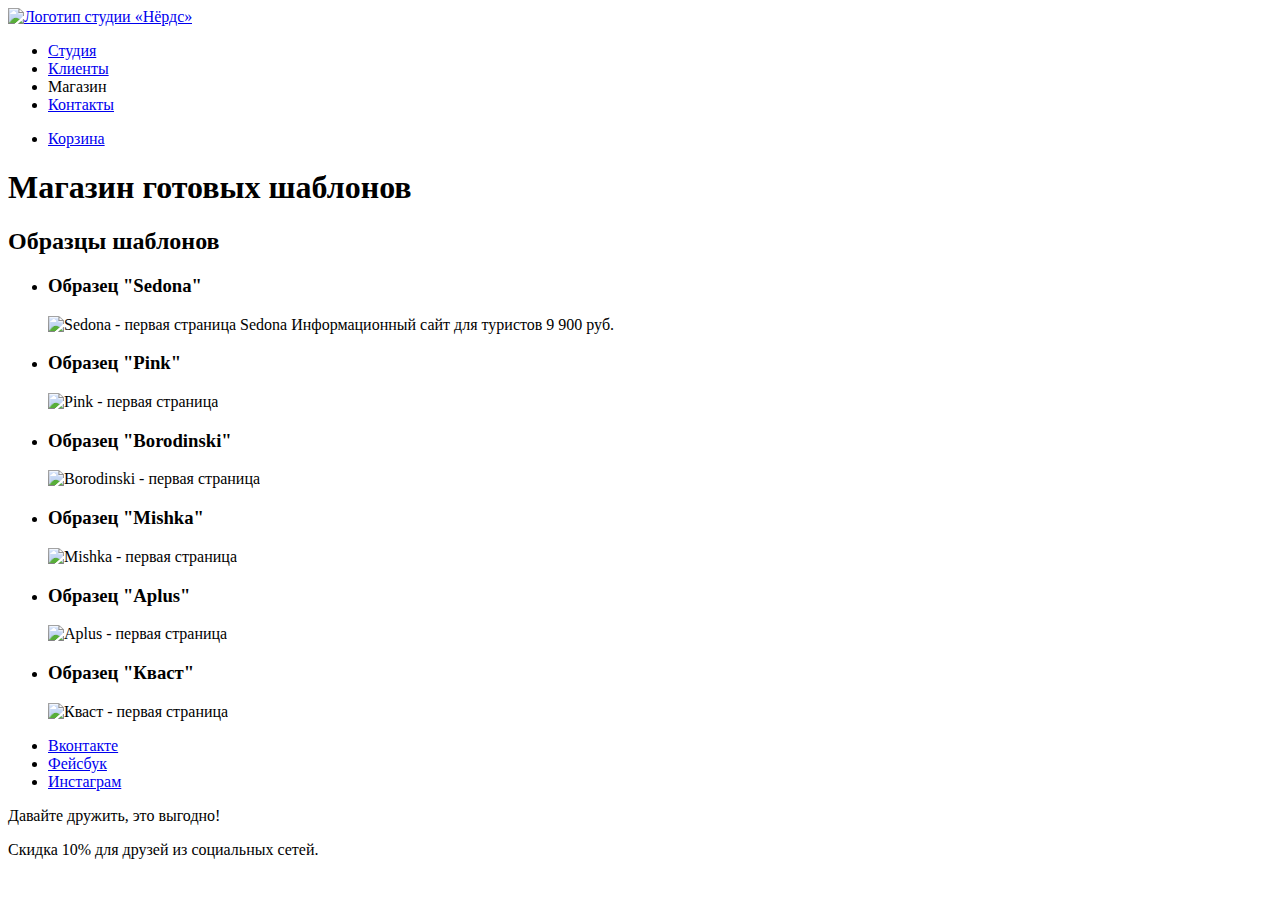
==== catalog.html @ af118b9c "Create catalog.html" ====
<!DOCTYPE html>
<html lang="ru">
  <head>
    <meta charset="utf-8">
    <title>HTML Academy: Нёрдс: Магазин</title>
  </head>
  <body>
    <header>
      <nav>
        <a href="index.html">
          <img src="https://via.placeholder.com/160x65" width="160" height="65" alt="Логотип студии «Нёрдс»">
        </a>
        <ul>
          <li><a href="#">Студия</a></li>
          <li><a href="#">Клиенты</a></li>
          <li><a>Магазин</a></li>
          <li><a href="#">Контакты</a></li>
        </ul>
        <ul>
          <li>
            <a href="#">Корзина</a>
          </li>
        </ul>
      </nav>
    </header>
    <main>
      <h1>Магазин готовых шаблонов</h1>
      <section>
        <h2>Образцы шаблонов</h2>
        <ul>
          <li>
            <h3>Образец "Sedona"</h3>
            <img src="https://via.placeholder.com/360x576" alt="Sedona - первая страница">
            <span>Sedona</span>
            <span>Информационный сайт для туристов</span>
            <span>9 900 руб.</span>
          </li>
          <li>
            <h3>Образец "Pink"</h3>
            <img src="https://via.placeholder.com/360x576" alt="Pink - первая страница">
          </li>
          <li>
            <h3>Образец "Borodinski"</h3>
            <img src="https://via.placeholder.com/360x576" alt="Borodinski - первая страница">
          </li>
          <li>
            <h3>Образец "Mishka"</h3>
            <img src="https://via.placeholder.com/360x576" alt="Mishka - первая страница">
          </li>
          <li>
            <h3>Образец "Aplus"</h3>
            <img src="https://via.placeholder.com/360x576" alt="Aplus - первая страница">
          </li>
          <li>
            <h3>Образец "Кваст"</h3>
            <img src="https://via.placeholder.com/360x576" alt="Кваст - первая страница">
          </li>
        </ul>
      </section>
    </main>
    <footer>
      <div>
        <ul>
          <li><a href="#">Вконтакте</a></li>
          <li><a href="#">Фейсбук</a></li>
          <li><a href="#">Инстаграм</a></li>
        </ul>
      </div>
      <p>Давайте дружить, это выгодно!</p>
      <p>Скидка 10% для друзей из социальных сетей.</p>
    </footer>
  </body>
</html>
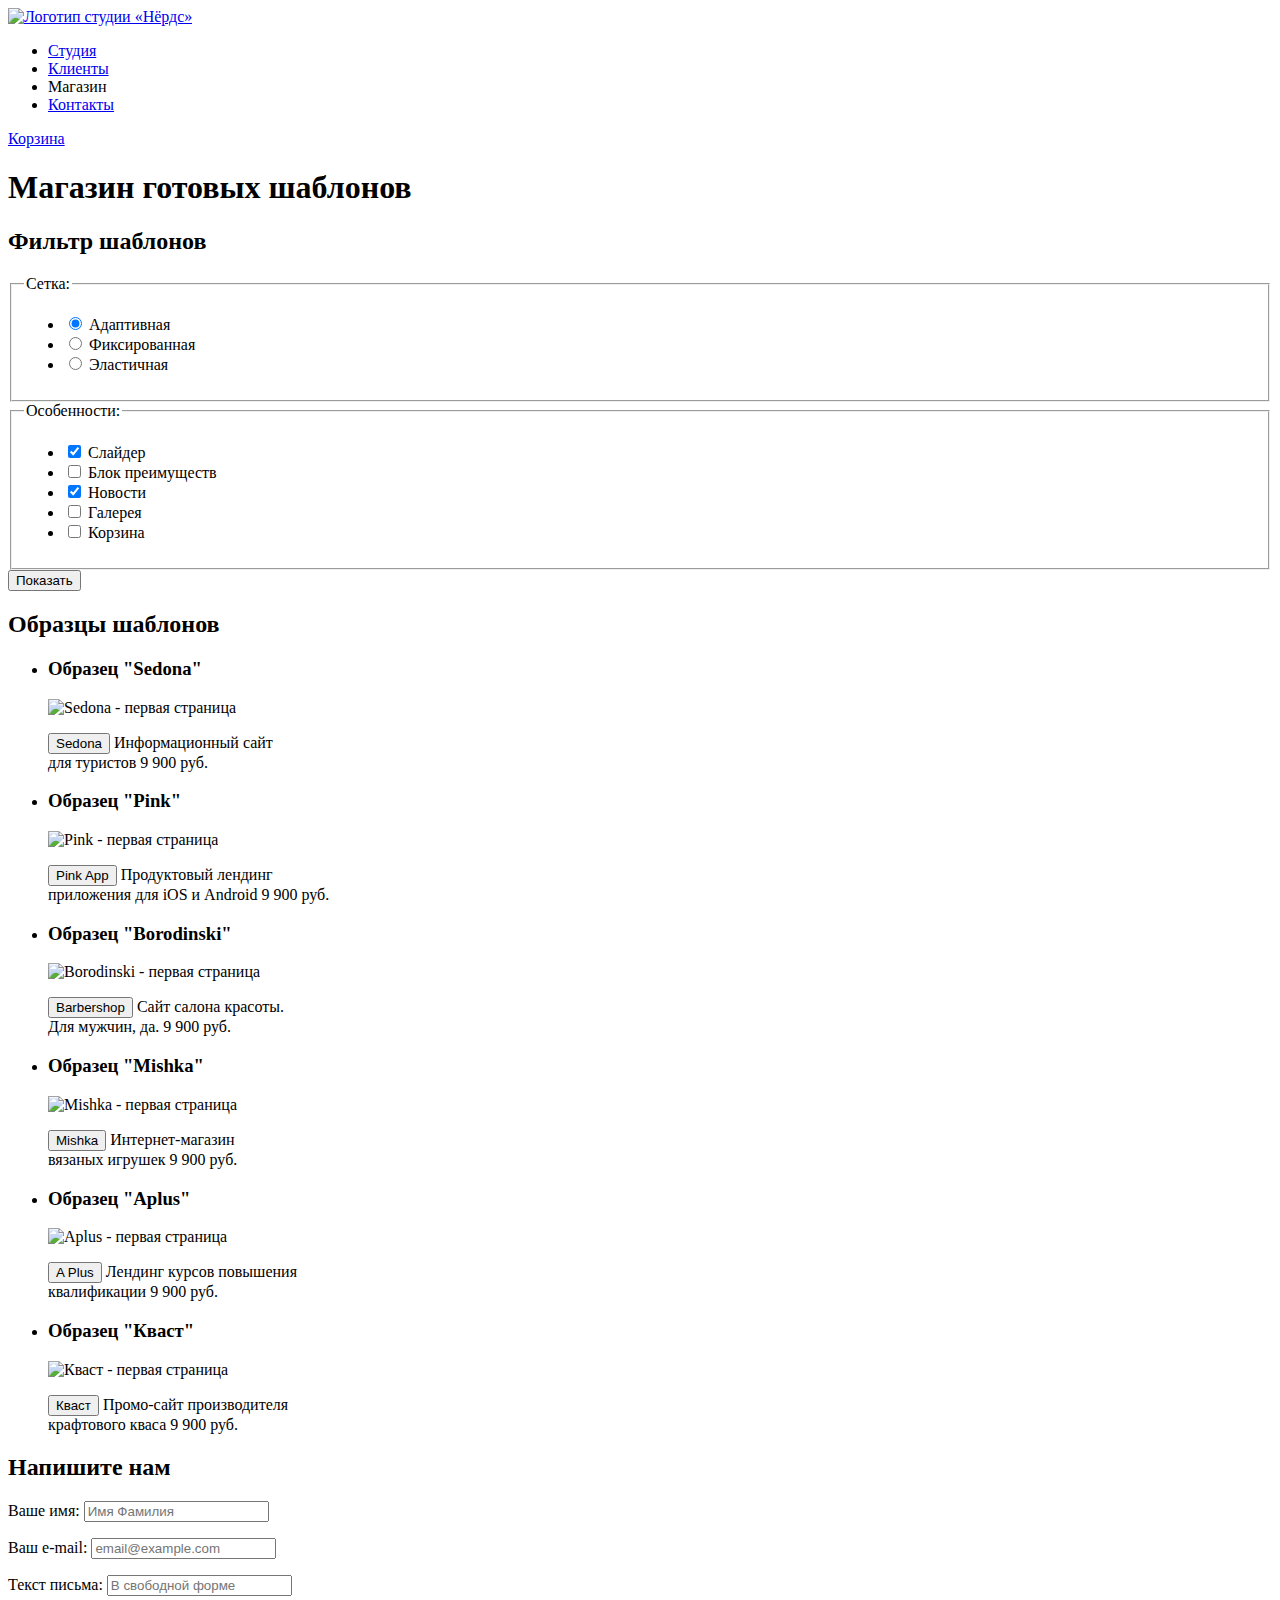
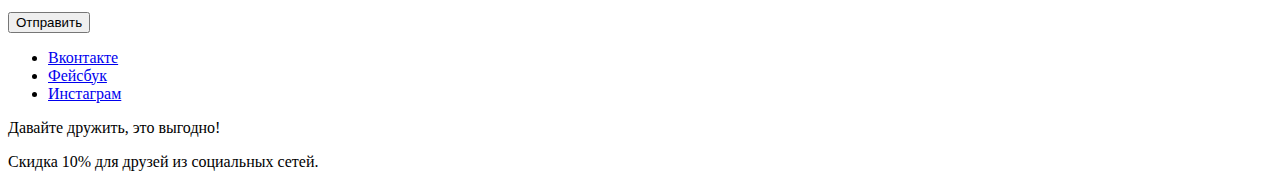
==== commit 355cc57c: "4. Формы + jpg2png" ====
--- a/catalog.html
+++ b/catalog.html
@@ -8,7 +8,7 @@
     <header>
       <nav>
         <a href="index.html">
-          <img src="https://via.placeholder.com/160x65" width="160" height="65" alt="Логотип студии «Нёрдс»">
+          <img src="img/nerds-logo.svg" width="160" height="65" alt="Логотип студии «Нёрдс»">
         </a>
         <ul>
           <li><a href="#">Студия</a></li>
@@ -16,56 +16,150 @@
           <li><a>Магазин</a></li>
           <li><a href="#">Контакты</a></li>
         </ul>
-        <ul>
-          <li>
-            <a href="#">Корзина</a>
-          </li>
-        </ul>
+        <a href="#">Корзина</a>
+
       </nav>
     </header>
     <main>
       <h1>Магазин готовых шаблонов</h1>
       <section>
+        <h2>Фильтр шаблонов</h2>
+        <form class="" action="https://echo.htmlacademy.ru" method="get">
+          <fieldset>
+            <legend>Сетка:</legend>
+            <ul>
+              <li>
+                <input id="adaptive-form" type="radio" name="greed" value="adaptive" checked>
+                <label for="adaptive-form">Адаптивная</label>
+              </li>
+              <li>
+                <input id="fixed-form" type="radio" name="greed" value="fixed">
+                <label for="fixed-form">Фиксированная</label>
+              </li>
+              <li>
+                <input id="elastic-form" type="radio" name="greed" value="elastic">
+                <label for="elastic-form">Эластичная</label>
+              </li>
+            </ul>
+          </fieldset>
+          <fieldset>
+            <legend>Особенности:</legend>
+            <ul>
+              <li>
+                <input id="slider-form" type="checkbox" name="slider" checked>
+                <label for="slider-form">Слайдер</label>
+              </li>
+              <li>
+                <input id="advantages-form" type="checkbox" name="advantages">
+                <label for="advantages-form">Блок преимуществ</label>
+              </li>
+              <li>
+                <input id="news-form" type="checkbox" name="news" checked>
+                <label for="news-form">Новости</label>
+              </li>
+              <li>
+                <input id="gallery-form" type="checkbox" name="gallery">
+                <label for="gallery-form">Галерея</label>
+              </li>
+              <li>
+                <input id="cart-form" type="checkbox" name="cart">
+                <label for="cart-form">Корзина</label>
+              </li>
+            </ul>
+          </fieldset>
+          <button type="submit" name="button">Показать</button>
+        </form>
+      </section>
+      <section>
         <h2>Образцы шаблонов</h2>
         <ul>
           <li>
             <h3>Образец "Sedona"</h3>
-            <img src="https://via.placeholder.com/360x576" alt="Sedona - первая страница">
-            <span>Sedona</span>
-            <span>Информационный сайт для туристов</span>
-            <span>9 900 руб.</span>
+            <img src="img/img-sedona.jpg" width="360" height="576" alt="Sedona - первая страница">
+            <p>
+              <button type="button" name="button">Sedona</button>
+              Информационный сайт<br>
+              для туристов
+              <span>9 900 руб.</span>
+            </p>
           </li>
           <li>
             <h3>Образец "Pink"</h3>
-            <img src="https://via.placeholder.com/360x576" alt="Pink - первая страница">
+            <img src="img/img-pink.jpg" width="360" height="576" alt="Pink - первая страница">
+            <p>
+              <button type="button" name="button">Pink App</button>
+              Продуктовый лендинг<br>
+              приложения для iOS и Android
+              <span>9 900 руб.</span>
+            </p>
           </li>
           <li>
             <h3>Образец "Borodinski"</h3>
-            <img src="https://via.placeholder.com/360x576" alt="Borodinski - первая страница">
+            <img src="img/img-barbershop.jpg" width="360" height="576" alt="Borodinski - первая страница">
+            <p>
+              <button type="button" name="button">Barbershop</button>
+              Сайт салона красоты.<br>
+              Для мужчин, да.
+              <span>9 900 руб.</span>
+            </p>
           </li>
           <li>
             <h3>Образец "Mishka"</h3>
-            <img src="https://via.placeholder.com/360x576" alt="Mishka - первая страница">
+            <img src="img/img-mishka.jpg" width="360" height="576" alt="Mishka - первая страница">
+            <p>
+              <button type="button" name="button">Mishka</button>
+              Интернет-магазин<br>
+              вязаных игрушек
+              <span>9 900 руб.</span>
+            </p>
           </li>
           <li>
             <h3>Образец "Aplus"</h3>
-            <img src="https://via.placeholder.com/360x576" alt="Aplus - первая страница">
+            <img src="img/img-aplus.jpg" width="360" height="576" alt="Aplus - первая страница">
+            <p>
+              <button type="button" name="button">A Plus</button>
+              Лендинг курсов повышения<br>
+              квалификации
+              <span>9 900 руб.</span>
+            </p>
           </li>
           <li>
             <h3>Образец "Кваст"</h3>
-            <img src="https://via.placeholder.com/360x576" alt="Кваст - первая страница">
+            <img src="img/img-kvast.jpg" width="360" height="576" alt="Кваст - первая страница">
+            <p>
+              <button type="button" name="button">Кваст</button>
+              Промо-сайт производителя<br>
+              крафтового кваса
+              <span>9 900 руб.</span>
+            </p>
           </li>
         </ul>
       </section>
     </main>
     <footer>
-      <div>
-        <ul>
-          <li><a href="#">Вконтакте</a></li>
-          <li><a href="#">Фейсбук</a></li>
-          <li><a href="#">Инстаграм</a></li>
-        </ul>
-      </div>
+      <section>
+        <h2>Напишите нам</h2>
+        <form class="" action="https://echo.htmlacademy.ru" method="post">
+          <p>
+            <label for="applicant-name">Ваше имя:</label>
+            <input id="applicant-name" type="text" name="name" value="" placeholder="Имя Фамилия">
+          </p>
+          <p>
+            <label for="applicant-email">Ваш e-mail:</label>
+            <input id="applicant-email" type="text" name="email" value="" placeholder="email@example.com">
+          </p>
+          <p>
+            <label for="applicant-text">Текст письма:</label>
+            <input id="applicant-text" type="text" name="" value="" placeholder="В свободной форме">
+          </p>
+          <button type="submit" name="button">Отправить</button>
+        </form>
+      </section>
+      <ul>
+        <li><a href="#">Вконтакте</a></li>
+        <li><a href="#">Фейсбук</a></li>
+        <li><a href="#">Инстаграм</a></li>
+      </ul>
       <p>Давайте дружить, это выгодно!</p>
       <p>Скидка 10% для друзей из социальных сетей.</p>
     </footer>
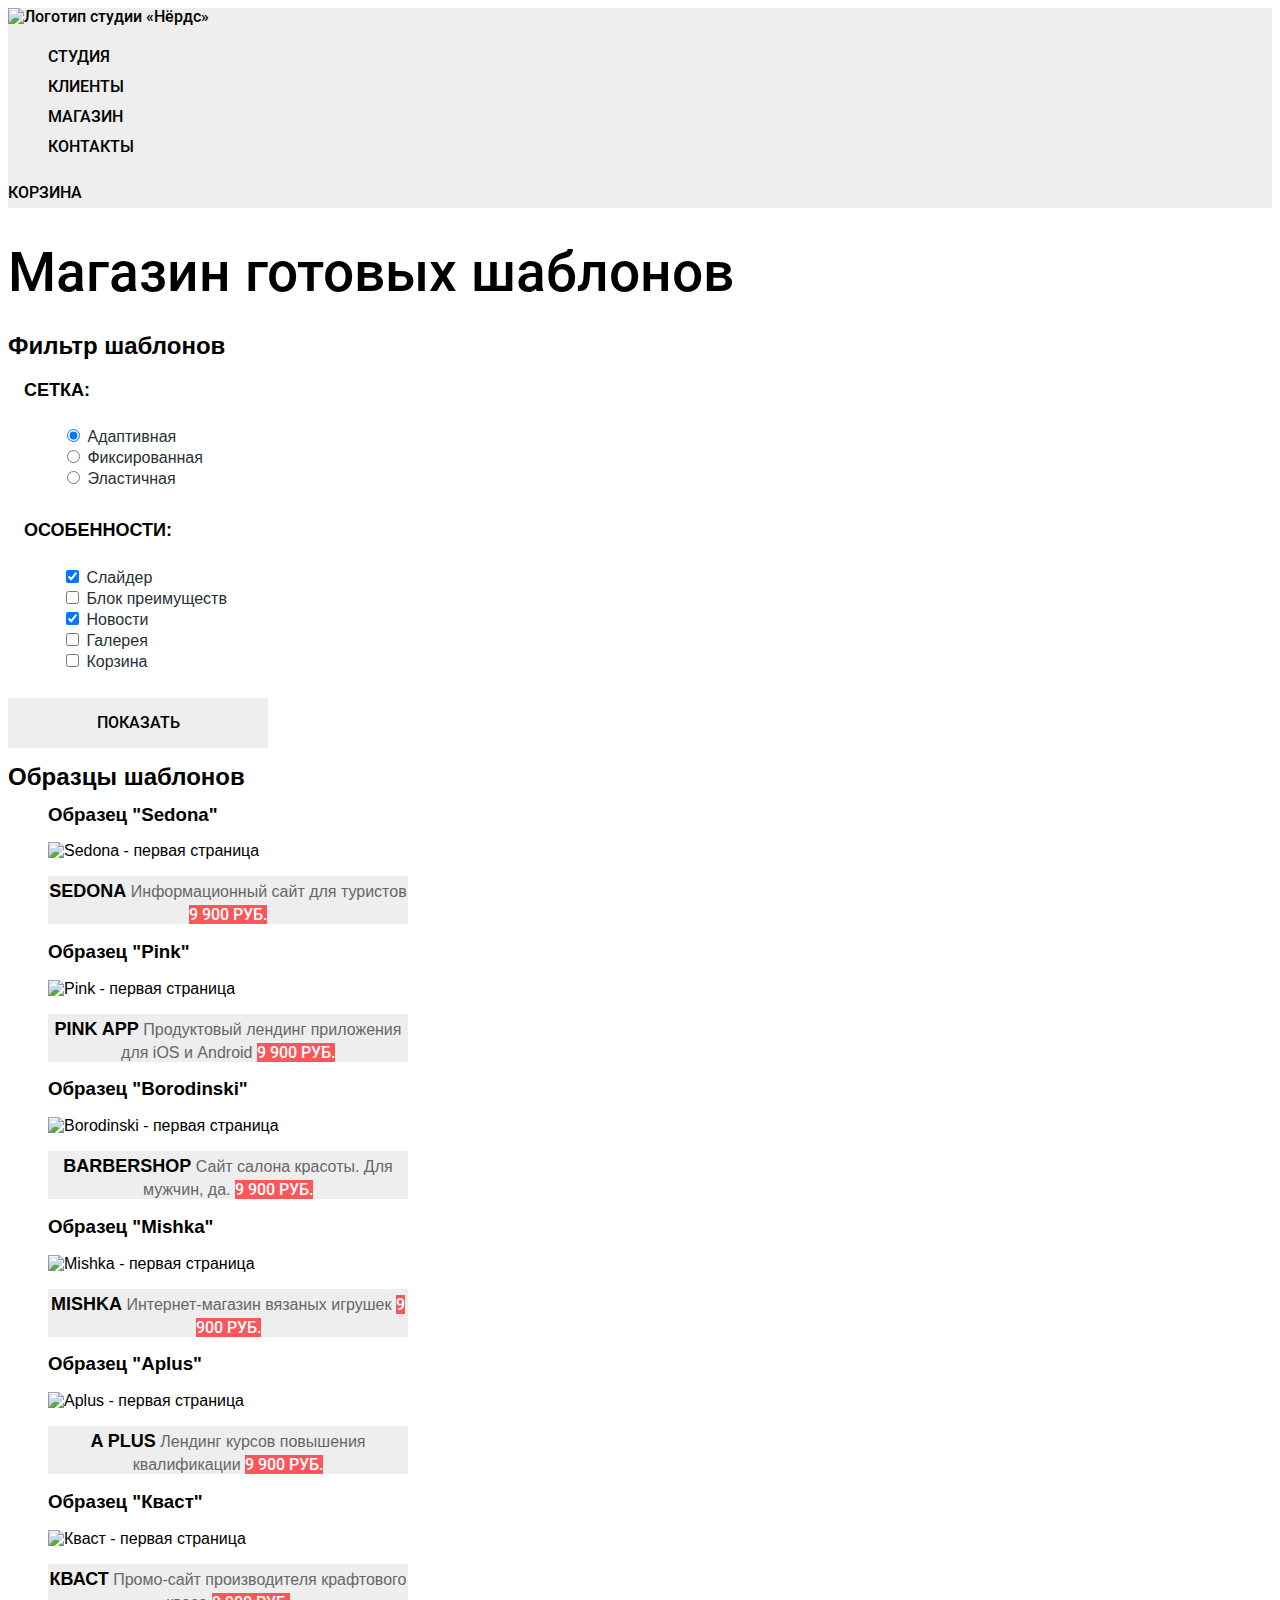
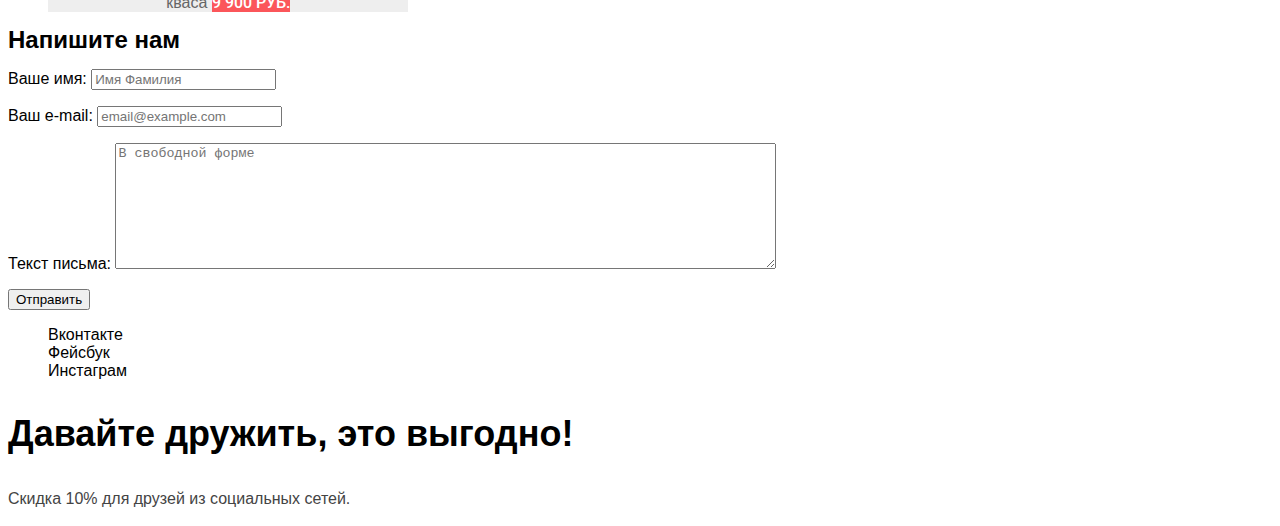
==== commit 76057915: "Базовая стилизация (правки)" ====
--- a/catalog.html
+++ b/catalog.html
@@ -3,31 +3,34 @@
   <head>
     <meta charset="utf-8">
     <title>HTML Academy: Нёрдс: Магазин</title>
+    <!--<link href="https://fonts.googleapis.com/css?family=Roboto:400,700&display=swap&subset=cyrillic" rel="stylesheet">-->
+    <link href="css/normalize.css" rel="stylesheet">
+    <link href="css/style.css" rel="stylesheet">
   </head>
   <body>
-    <header>
+    <header class="main-header">
       <nav>
-        <a href="index.html">
+        <a class="logo" href="index.html">
           <img src="img/nerds-logo.svg" width="160" height="65" alt="Логотип студии «Нёрдс»">
         </a>
-        <ul>
+        <ul class="main-navigation">
           <li><a href="#">Студия</a></li>
           <li><a href="#">Клиенты</a></li>
           <li><a>Магазин</a></li>
           <li><a href="#">Контакты</a></li>
         </ul>
-        <a href="#">Корзина</a>
+        <a class="main-navigation-cart" href="#">Корзина</a>
 
       </nav>
     </header>
     <main>
-      <h1>Магазин готовых шаблонов</h1>
+      <h1 class="catalog-main-title">Магазин готовых шаблонов</h1>
       <section>
         <h2>Фильтр шаблонов</h2>
-        <form class="" action="https://echo.htmlacademy.ru" method="get">
+        <form class="filter" action="https://echo.htmlacademy.ru" method="get">
           <fieldset>
             <legend>Сетка:</legend>
-            <ul>
+            <ul class="filter-list">
               <li>
                 <input id="adaptive-form" type="radio" name="greed" value="adaptive" checked>
                 <label for="adaptive-form">Адаптивная</label>
@@ -44,7 +47,7 @@
           </fieldset>
           <fieldset>
             <legend>Особенности:</legend>
-            <ul>
+            <ul class="filter-list">
               <li>
                 <input id="slider-form" type="checkbox" name="slider" checked>
                 <label for="slider-form">Слайдер</label>
@@ -67,70 +70,77 @@
               </li>
             </ul>
           </fieldset>
-          <button type="submit" name="button">Показать</button>
+          <button class="button-grey-show" type="submit" name="button">Показать</button>
         </form>
       </section>
       <section>
         <h2>Образцы шаблонов</h2>
-        <ul>
+        <ul class="sample-list">
           <li>
             <h3>Образец "Sedona"</h3>
             <img src="img/img-sedona.jpg" width="360" height="576" alt="Sedona - первая страница">
             <p>
-              <button type="button" name="button">Sedona</button>
-              Информационный сайт<br>
-              для туристов
-              <span>9 900 руб.</span>
+              <a class="sample-name" href="#">Sedona</a>
+              <span class="sample-description">
+                Информационный сайт для туристов
+              </span>
+              <span class="sample-price">9 900 руб.</span>
             </p>
           </li>
           <li>
             <h3>Образец "Pink"</h3>
             <img src="img/img-pink.jpg" width="360" height="576" alt="Pink - первая страница">
             <p>
-              <button type="button" name="button">Pink App</button>
-              Продуктовый лендинг<br>
-              приложения для iOS и Android
-              <span>9 900 руб.</span>
+              <a class="sample-name" href="#">Pink App</a>
+              <span class="sample-description">
+                Продуктовый лендинг приложения для iOS и Android
+              </span>
+              <span class="sample-price">9 900 руб.</span>
             </p>
           </li>
           <li>
             <h3>Образец "Borodinski"</h3>
             <img src="img/img-barbershop.jpg" width="360" height="576" alt="Borodinski - первая страница">
             <p>
-              <button type="button" name="button">Barbershop</button>
-              Сайт салона красоты.<br>
-              Для мужчин, да.
-              <span>9 900 руб.</span>
+              <a class="sample-name" href="#">Barbershop</a>
+              <span class="sample-description">
+                Сайт салона красоты. Для мужчин, да.
+              </span>
+              <span class="sample-price">9 900 руб.</span>
             </p>
           </li>
           <li>
             <h3>Образец "Mishka"</h3>
             <img src="img/img-mishka.jpg" width="360" height="576" alt="Mishka - первая страница">
             <p>
-              <button type="button" name="button">Mishka</button>
-              Интернет-магазин<br>
-              вязаных игрушек
-              <span>9 900 руб.</span>
+              <a class="sample-name" href="#">Mishka</a>
+              <span class="sample-description">
+                Интернет-магазин вязаных игрушек
+              </span>
+              <span class="sample-price">9 900 руб.</span>
             </p>
           </li>
           <li>
             <h3>Образец "Aplus"</h3>
             <img src="img/img-aplus.jpg" width="360" height="576" alt="Aplus - первая страница">
             <p>
-              <button type="button" name="button">A Plus</button>
-              Лендинг курсов повышения<br>
-              квалификации
-              <span>9 900 руб.</span>
+              <a class="sample-name" href="#">A Plus</a>
+              <span class="sample-description">
+                Лендинг курсов повышения квалификации
+              </span>
+              <span class="sample-price">9 900 руб.</span>
             </p>
           </li>
           <li>
             <h3>Образец "Кваст"</h3>
             <img src="img/img-kvast.jpg" width="360" height="576" alt="Кваст - первая страница">
             <p>
-              <button type="button" name="button">Кваст</button>
-              Промо-сайт производителя<br>
-              крафтового кваса
-              <span>9 900 руб.</span>
+              <a class="sample-name" href="#">Кваст</a>
+              <span class="sample-description">
+                Промо-сайт производителя
+                крафтового кваса
+              </span>
+              <span class="sample-price">9 900 руб.</span>
             </p>
           </li>
         </ul>
@@ -150,18 +160,18 @@
           </p>
           <p>
             <label for="applicant-text">Текст письма:</label>
-            <input id="applicant-text" type="text" name="" value="" placeholder="В свободной форме">
+            <textarea id="applicant-text" name="comment" rows="8" cols="80" placeholder="В свободной форме"></textarea>
           </p>
           <button type="submit" name="button">Отправить</button>
         </form>
       </section>
-      <ul>
+      <ul class="social-media-list">
         <li><a href="#">Вконтакте</a></li>
         <li><a href="#">Фейсбук</a></li>
         <li><a href="#">Инстаграм</a></li>
       </ul>
-      <p>Давайте дружить, это выгодно!</p>
-      <p>Скидка 10% для друзей из социальных сетей.</p>
+      <p class="let-us">Давайте дружить, это выгодно!</p>
+      <p class="discount">Скидка 10% для друзей из социальных сетей.</p>
     </footer>
   </body>
 </html>
--- a/css/style.css
+++ b/css/style.css
@@ -0,0 +1,234 @@
+@font-face {
+  font-family: "Roboto";
+  font-style: normal;
+  font-weight: 400;
+  src: local("Roboto"), local("Roboto-Regular"),
+       url("../fonts/roboto-v20-latin_cyrillic-regular.woff2") format("woff2"),
+       url("../fonts/roboto-v20-latin_cyrillic-regular.woff") format("woff");
+}
+
+@font-face {
+  font-family: 'Roboto';
+  font-style: normal;
+  font-weight: 500;
+  src: local('Roboto Medium'), local('Roboto-Medium'),
+       url('../fonts/roboto-v20-latin_cyrillic-500.woff2') format('woff2'),
+       url('../fonts/roboto-v20-latin_cyrillic-500.woff') format('woff');
+}
+
+@font-face {
+  font-family: "Roboto";
+  font-style: normal;
+  font-weight: 700;
+  src: local("Roboto Bold"), local("Roboto-Bold"),
+       url("../fonts/roboto-v20-latin_cyrillic-700.woff2") format("woff2"),
+       url("../fonts/roboto-v20-latin_cyrillic-700.woff") format("woff");
+}
+
+body {
+  font-family: "Roboto", "Arial", "Helvetica", sans-serif;
+  font-size: 16px;
+  line-height: 18px;
+  font-weight: 400;
+  color: #000000;
+
+  background-color: #ffffff;
+}
+
+a {
+  text-decoration: none;
+  color: inherit;
+}
+
+.main-navigation,
+.product-list,
+.filter-list,
+.sample-list,
+.social-media-list {
+  list-style: none;
+}
+
+.main-navigation a[href]:hover,
+.main-navigation-cart:hover,
+.main-navigation a[href]:focus,
+.main-navigation-cart:focus {
+  color: #fb565a;
+}
+.main-navigation a[href]:active,
+.main-navigation-cart:active {
+  color: rgba(0, 0, 0, 0.3);
+}
+
+.logo:hover,
+.logo:focus {
+  opacity: 0.8;
+}
+.logo:active {
+  opacity: 0.3;
+}
+
+.main-header {
+  font-weight: 500;
+  background-color: #eeeeee;
+}
+
+.main-navigation,
+.main-navigation-cart {
+  line-height: 30px;
+  text-transform: uppercase;
+}
+
+.product-list h3 {
+  font-size: 24px;
+  text-transform: uppercase;
+  font-weight: 700;
+  line-height: 30px;
+
+}
+
+[class*="button"] {
+  font: inherit;
+  color: #ffffff;
+  font-weight: 500;
+  text-transform: uppercase;
+  text-align: center;
+}
+
+[class*="button-grey"] {
+  color: inherit;
+}
+
+.quasi-button-sites {
+  background-color: #fb565a;
+}
+
+.quasi-button-sites:hover,
+.quasi-button-sites:focus {
+  background-color: #e74246;
+}
+
+.quasi-button-sites:active {
+  box-shadow: inset 0px 3px 0 0 rgba(0, 1, 1, 0.1);
+  background-color: #d7373b;
+}
+
+.quasi-button-apps {
+  background-color: #00ca74;
+}
+
+.quasi-button-apps:hover,
+.quasi-button-apps:focus {
+  background-color: #00bc6c;
+}
+
+.quasi-button-apps:active {
+  box-shadow: inset 0px 3px 0 0 rgba(0, 1, 1, 0.1);
+  background-color: #00aa62;
+}
+
+.quasi-button-pres {
+  background-color: #efc84a;
+}
+
+.quasi-button-pres:hover,
+.quasi-button-pres:focus {
+  background-color: #eab534;
+}
+
+.quasi-button-pres:active {
+  box-shadow: inset 0px 3px 0 0 rgba(0, 1, 1, 0.1);
+  background-color: #e5a722;
+}
+
+.catalog-main-title {
+  font-size: 55px;
+  font-weight: 500;
+  line-height: 55px;
+}
+
+.filter fieldset {
+  border: none;
+}
+
+.filter legend {
+  font-size: 18px;
+  font-weight: 700;
+  line-height: 30px;
+  text-transform: uppercase;
+}
+
+.filter label {
+  line-height: 20px;
+  color: #283136;
+}
+
+.button-grey-show {
+  width: 260px;
+  min-height: 50px;
+  background-color: #eeeeee;
+  border: none;
+}
+
+.button-grey-show:hover,
+.button-grey-show:focus {
+  background-color: #dfdfdf;
+}
+.button-grey-show:active {
+  color: rgba(0, 0, 0, 0.3);
+  background-color: #d5d5d5;
+  outline: 0;
+  box-shadow: inset 0px 3px 0 0 rgba(0, 1, 1, 0.1);
+}
+.sample-list p {
+  text-align: center;
+  background-color: #eeeeee;
+  width: 360px;
+}
+
+.sample-name {
+  font-size: 18px;
+  line-height: 30px;
+  font-weight: 700;
+  text-transform: uppercase;
+  }
+
+.sample-name:hover,
+.sample-name:focus {
+  color: #fb565a;
+}
+
+.sample-name:active {
+  color: rgba(0, 0, 0, 0.3);
+}
+
+.sample-description {
+  color: #666666;
+}
+
+.sample-price {
+  font-weight: 500;
+  text-transform: uppercase;
+  color: #ffffff;
+  background-color: #fb565a;
+}
+
+.sample-price:hover,
+.sample-price:focus {
+  background-color: #e74246;
+}
+
+.sample-price:active {
+  box-shadow: inset 0px 3px 0 0 rgba(0, 1, 1, 0.1);
+  background-color: #d7373b;
+}
+
+.let-us {
+  font-size: 36px;
+  font-weight: 700;
+  line-height: 36px;
+}
+
+.discount {
+  color: #444444;
+  line-height: 22px;
+}
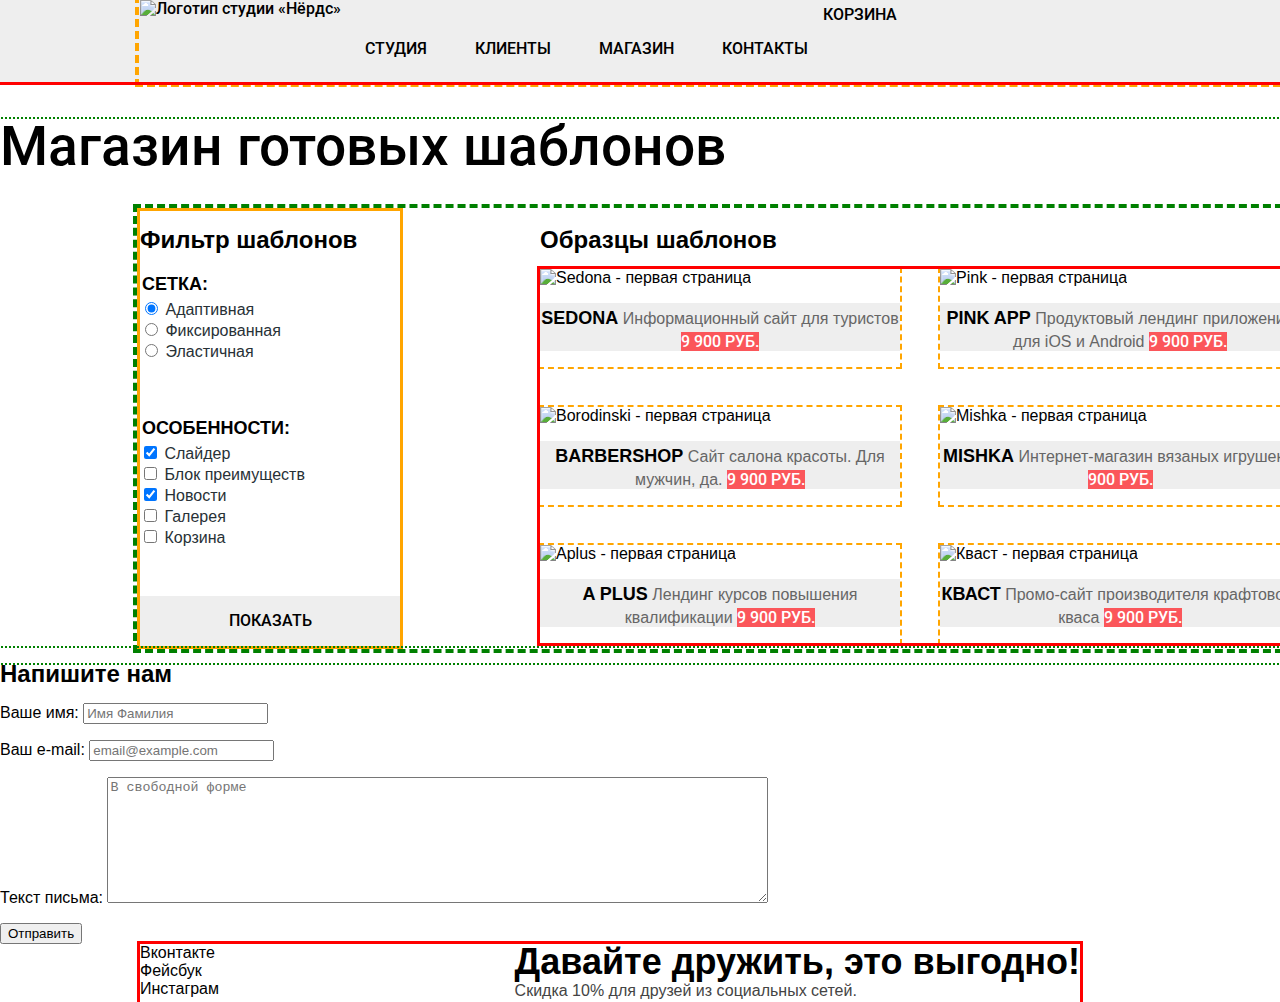
==== commit 563def82: "Сетки (правка)" ====
--- a/catalog.html
+++ b/catalog.html
@@ -3,175 +3,183 @@
   <head>
     <meta charset="utf-8">
     <title>HTML Academy: Нёрдс: Магазин</title>
-    <!--<link href="https://fonts.googleapis.com/css?family=Roboto:400,700&display=swap&subset=cyrillic" rel="stylesheet">-->
-    <link href="css/normalize.css" rel="stylesheet">
     <link href="css/style.css" rel="stylesheet">
   </head>
   <body>
     <header class="main-header">
-      <nav>
-        <a class="logo" href="index.html">
-          <img src="img/nerds-logo.svg" width="160" height="65" alt="Логотип студии «Нёрдс»">
-        </a>
-        <ul class="main-navigation">
-          <li><a href="#">Студия</a></li>
-          <li><a href="#">Клиенты</a></li>
-          <li><a>Магазин</a></li>
-          <li><a href="#">Контакты</a></li>
-        </ul>
-        <a class="main-navigation-cart" href="#">Корзина</a>
+      <div class="content">
+        <nav class="navigation-container">
+          <a href="index.html"><img src="img/nerds-logo.svg" width="160" height="65" alt="Логотип студии «Нёрдс»"></a>
+          <ul class="main-navigation">
+            <li><a href="#">Студия</a></li>
+            <li><a href="#">Клиенты</a></li>
+            <li><a href="catalog.html">Магазин</a></li>
+            <li><a href="#">Контакты</a></li>
+          </ul>
+          <a class="main-navigation-cart" href="#">Корзина</a>
+        </nav>
+      </div>
+    </header>
 
-      </nav>
-    </header>
-    <main>
-      <h1 class="catalog-main-title">Магазин готовых шаблонов</h1>
-      <section>
-        <h2>Фильтр шаблонов</h2>
-        <form class="filter" action="https://echo.htmlacademy.ru" method="get">
-          <fieldset>
-            <legend>Сетка:</legend>
-            <ul class="filter-list">
-              <li>
-                <input id="adaptive-form" type="radio" name="greed" value="adaptive" checked>
-                <label for="adaptive-form">Адаптивная</label>
-              </li>
-              <li>
-                <input id="fixed-form" type="radio" name="greed" value="fixed">
-                <label for="fixed-form">Фиксированная</label>
-              </li>
-              <li>
-                <input id="elastic-form" type="radio" name="greed" value="elastic">
-                <label for="elastic-form">Эластичная</label>
-              </li>
-            </ul>
-          </fieldset>
-          <fieldset>
-            <legend>Особенности:</legend>
-            <ul class="filter-list">
-              <li>
-                <input id="slider-form" type="checkbox" name="slider" checked>
-                <label for="slider-form">Слайдер</label>
-              </li>
-              <li>
-                <input id="advantages-form" type="checkbox" name="advantages">
-                <label for="advantages-form">Блок преимуществ</label>
-              </li>
-              <li>
-                <input id="news-form" type="checkbox" name="news" checked>
-                <label for="news-form">Новости</label>
-              </li>
-              <li>
-                <input id="gallery-form" type="checkbox" name="gallery">
-                <label for="gallery-form">Галерея</label>
-              </li>
-              <li>
-                <input id="cart-form" type="checkbox" name="cart">
-                <label for="cart-form">Корзина</label>
-              </li>
-            </ul>
-          </fieldset>
-          <button class="button-grey-show" type="submit" name="button">Показать</button>
-        </form>
-      </section>
-      <section>
-        <h2>Образцы шаблонов</h2>
-        <ul class="sample-list">
-          <li>
-            <h3>Образец "Sedona"</h3>
-            <img src="img/img-sedona.jpg" width="360" height="576" alt="Sedona - первая страница">
+    <main class="content">
+      <h1 class="catalog-main-title hidden">Магазин готовых шаблонов</h1>
+      <div class="filter-catalog-wrapper">
+        <section class="sample-filter">
+          <h2 class="hidden">Фильтр шаблонов</h2>
+          <form action="https://echo.htmlacademy.ru" method="get">
+            <fieldset class="filter-grid">
+              <legend>Сетка:</legend>
+              <ul class="filter-grid-list">
+                <li>
+                  <input id="adaptive-form" type="radio" name="grid" value="adaptive" checked>
+                  <label for="adaptive-form">Адаптивная</label>
+                </li>
+                <li>
+                  <input id="fixed-form" type="radio" name="grid" value="fixed">
+                  <label for="fixed-form">Фиксированная</label>
+                </li>
+                <li>
+                  <input id="elastic-form" type="radio" name="grid" value="elastic">
+                  <label for="elastic-form">Эластичная</label>
+                </li>
+              </ul>
+            </fieldset>
+            <fieldset class="filter-details">
+              <legend>Особенности:</legend>
+              <ul class="filter-details-list">
+                <li>
+                  <input id="slider-form" type="checkbox" name="slider" checked>
+                  <label for="slider-form">Слайдер</label>
+                </li>
+                <li>
+                  <input id="advantages-form" type="checkbox" name="advantages">
+                  <label for="advantages-form">Блок преимуществ</label>
+                </li>
+                <li>
+                  <input id="news-form" type="checkbox" name="news" checked>
+                  <label for="news-form">Новости</label>
+                </li>
+                <li>
+                  <input id="gallery-form" type="checkbox" name="gallery">
+                  <label for="gallery-form">Галерея</label>
+                </li>
+                <li>
+                  <input id="cart-form" type="checkbox" name="cart">
+                  <label for="cart-form">Корзина</label>
+                </li>
+              </ul>
+            </fieldset>
+            <button class="button-grey-show" type="submit" name="button">Показать</button>
+          </form>
+        </section>
+        <section class="catalog">
+          <h2 class="hidden">Образцы шаблонов</h2>
+          <ul class="sample-list">
+            <li class="sample-item">
+              <h3>Образец "Sedona"</h3>
+              <img src="img/img-sedona.jpg" width="360" height="576" alt="Sedona - первая страница">
+              <p>
+                <a class="sample-name" href="#">Sedona</a>
+                <span class="sample-description">
+                  Информационный сайт для туристов
+                </span>
+                <span class="sample-price">9 900 руб.</span>
+              </p>
+            </li>
+            <li class="sample-item">
+              <h3>Образец "Pink"</h3>
+              <img src="img/img-pink.jpg" width="360" height="576" alt="Pink - первая страница">
+              <p>
+                <a class="sample-name" href="#">Pink App</a>
+                <span class="sample-description">
+                  Продуктовый лендинг приложения для iOS и Android
+                </span>
+                <span class="sample-price">9 900 руб.</span>
+              </p>
+            </li>
+            <li class="sample-item">
+              <h3>Образец "Borodinski"</h3>
+              <img src="img/img-barbershop.jpg" width="360" height="576" alt="Borodinski - первая страница">
+              <p>
+                <a class="sample-name" href="#">Barbershop</a>
+                <span class="sample-description">
+                  Сайт салона красоты. Для мужчин, да.
+                </span>
+                <span class="sample-price">9 900 руб.</span>
+              </p>
+            </li>
+            <li class="sample-item">
+              <h3>Образец "Mishka"</h3>
+              <img src="img/img-mishka.jpg" width="360" height="576" alt="Mishka - первая страница">
+              <p>
+                <a class="sample-name" href="#">Mishka</a>
+                <span class="sample-description">
+                  Интернет-магазин вязаных игрушек
+                </span>
+                <span class="sample-price">9 900 руб.</span>
+              </p>
+            </li>
+            <li class="sample-item">
+              <h3>Образец "Aplus"</h3>
+              <img src="img/img-aplus.jpg" width="360" height="576" alt="Aplus - первая страница">
+              <p>
+                <a class="sample-name" href="#">A Plus</a>
+                <span class="sample-description">
+                  Лендинг курсов повышения квалификации
+                </span>
+                <span class="sample-price">9 900 руб.</span>
+              </p>
+            </li>
+            <li class="sample-item">
+              <h3>Образец "Кваст"</h3>
+              <img src="img/img-kvast.jpg" width="360" height="576" alt="Кваст - первая страница">
+              <p>
+                <a class="sample-name" href="#">Кваст</a>
+                <span class="sample-description">
+                  Промо-сайт производителя
+                  крафтового кваса
+                </span>
+                <span class="sample-price">9 900 руб.</span>
+              </p>
+            </li>
+          </ul>
+        </section>
+      </div>
+    </main>
+    <footer class="content">
+        <section>
+          <h2>Напишите нам</h2>
+          <form class="" action="https://echo.htmlacademy.ru" method="post">
             <p>
-              <a class="sample-name" href="#">Sedona</a>
-              <span class="sample-description">
-                Информационный сайт для туристов
-              </span>
-              <span class="sample-price">9 900 руб.</span>
+              <label for="applicant-name">Ваше имя:</label>
+              <input id="applicant-name" type="text" name="name" value="" placeholder="Имя Фамилия">
             </p>
-          </li>
-          <li>
-            <h3>Образец "Pink"</h3>
-            <img src="img/img-pink.jpg" width="360" height="576" alt="Pink - первая страница">
             <p>
-              <a class="sample-name" href="#">Pink App</a>
-              <span class="sample-description">
-                Продуктовый лендинг приложения для iOS и Android
-              </span>
-              <span class="sample-price">9 900 руб.</span>
+              <label for="applicant-email">Ваш e-mail:</label>
+              <input id="applicant-email" type="text" name="email" value="" placeholder="email@example.com">
             </p>
-          </li>
-          <li>
-            <h3>Образец "Borodinski"</h3>
-            <img src="img/img-barbershop.jpg" width="360" height="576" alt="Borodinski - первая страница">
             <p>
-              <a class="sample-name" href="#">Barbershop</a>
-              <span class="sample-description">
-                Сайт салона красоты. Для мужчин, да.
-              </span>
-              <span class="sample-price">9 900 руб.</span>
+              <label for="applicant-text">Текст письма:</label>
+              <textarea id="applicant-text" name="comment" rows="8" cols="80" placeholder="В свободной форме"></textarea>
             </p>
-          </li>
-          <li>
-            <h3>Образец "Mishka"</h3>
-            <img src="img/img-mishka.jpg" width="360" height="576" alt="Mishka - первая страница">
-            <p>
-              <a class="sample-name" href="#">Mishka</a>
-              <span class="sample-description">
-                Интернет-магазин вязаных игрушек
-              </span>
-              <span class="sample-price">9 900 руб.</span>
-            </p>
-          </li>
-          <li>
-            <h3>Образец "Aplus"</h3>
-            <img src="img/img-aplus.jpg" width="360" height="576" alt="Aplus - первая страница">
-            <p>
-              <a class="sample-name" href="#">A Plus</a>
-              <span class="sample-description">
-                Лендинг курсов повышения квалификации
-              </span>
-              <span class="sample-price">9 900 руб.</span>
-            </p>
-          </li>
-          <li>
-            <h3>Образец "Кваст"</h3>
-            <img src="img/img-kvast.jpg" width="360" height="576" alt="Кваст - первая страница">
-            <p>
-              <a class="sample-name" href="#">Кваст</a>
-              <span class="sample-description">
-                Промо-сайт производителя
-                крафтового кваса
-              </span>
-              <span class="sample-price">9 900 руб.</span>
-            </p>
-          </li>
-        </ul>
-      </section>
-    </main>
-    <footer>
-      <section>
-        <h2>Напишите нам</h2>
-        <form class="" action="https://echo.htmlacademy.ru" method="post">
-          <p>
-            <label for="applicant-name">Ваше имя:</label>
-            <input id="applicant-name" type="text" name="name" value="" placeholder="Имя Фамилия">
-          </p>
-          <p>
-            <label for="applicant-email">Ваш e-mail:</label>
-            <input id="applicant-email" type="text" name="email" value="" placeholder="email@example.com">
-          </p>
-          <p>
-            <label for="applicant-text">Текст письма:</label>
-            <textarea id="applicant-text" name="comment" rows="8" cols="80" placeholder="В свободной форме"></textarea>
-          </p>
-          <button type="submit" name="button">Отправить</button>
-        </form>
-      </section>
-      <ul class="social-media-list">
-        <li><a href="#">Вконтакте</a></li>
-        <li><a href="#">Фейсбук</a></li>
-        <li><a href="#">Инстаграм</a></li>
-      </ul>
-      <p class="let-us">Давайте дружить, это выгодно!</p>
-      <p class="discount">Скидка 10% для друзей из социальных сетей.</p>
-    </footer>
+            <button type="submit" name="button">Отправить</button>
+          </form>
+        </section>
+        <div class="footer-bottom-wrapper">
+          <div class="footer-bottom">
+            <div class="social-list-wrapper">
+              <ul class="social-list">
+                <li><a href="#">Вконтакте</a></li>
+                <li><a href="#">Фейсбук</a></li>
+                <li><a href="#">Инстаграм</a></li>
+              </ul>
+            </div>
+            <div class="footer-promotion">
+              <p class="let-us">Давайте дружить, это выгодно!</p>
+              <p class="discount">Скидка 10% для друзей из социальных сетей.</p>
+            </div>
+          </div>
+        </div>
+      </footer>
   </body>
 </html>
--- a/css/style.css
+++ b/css/style.css
@@ -26,6 +26,9 @@
 }
 
 body {
+  margin: 0;
+  padding: 0;
+
   font-family: "Roboto", "Arial", "Helvetica", sans-serif;
   font-size: 16px;
   line-height: 18px;
@@ -35,6 +38,162 @@
   background-color: #ffffff;
 }
 
+.content {
+  width: 1440px;
+  margin: 0 auto;
+  outline: 2px dotted green;
+}
+
+.sample-list h3 {
+  display: none;
+}
+.main-header {
+  /*min-height: 132px;*/
+
+  outline: 3px solid red;
+}
+
+
+.navigation-container {
+  display: flex;
+  flex-wrap: wrap;
+  width: 1160px;
+  /*min-height: 65px;*/
+  margin: 0 auto;
+
+
+  outline: 4px dashed orange;
+  outline-offset: 1px;
+
+
+}
+
+.main-navigation {
+  display: flex;
+
+  align-items: flex-start;
+  padding: 0;
+  margin: 0;
+  width: 482px;  /*434+48 */
+
+}
+
+.main-navigation a {
+
+  display: block;
+  padding-top: 34px;
+  padding-bottom: 18px;
+  padding-left: 24px;
+  padding-right: 24px;
+}
+
+  justify-content: space-between;
+  outline: 3px solid yellow;
+}
+
+.main-navigation a {
+
+}
+
+.product-list {
+  display: flex;
+  width: 1100px;
+  /*min-height: 366px;*/
+
+  margin: 0;
+  padding: 0;
+  margin-left: 140px;
+
+
+  justify-content: space-between;
+
+
+  outline: 3px solid red;
+
+}
+
+.product-item {
+  width: 300px;
+}
+
+.footer-bottom {
+  display: flex;
+  width: 940px;
+  /*min-height: 79px;*/
+
+  outline: 3px solid red;
+
+
+  justify-content: space-between;
+  margin-left: 140px;
+}
+
+.let-us,
+.discount,
+.social-list {
+  margin: 0;
+  padding: 0;
+}
+
+.filter-catalog-wrapper {
+  display: flex;
+  width: 1160px;
+  /*min-height: 1928px;*/
+
+  justify-content: space-between;
+
+  margin-left: 140px;
+
+
+  outline: 4px dashed green;
+  outline-offset: 3px;
+}
+
+.sample-filter {
+  width: 260px;
+
+  outline: 3px solid orange;
+}
+
+.catalog {
+  width: 760px;
+  /*min-height: 1928px;*/
+}
+.sample-list {
+  display: flex;
+  flex-wrap: wrap;
+  width: 760px;
+  /*min-height: 1928px;*/
+
+  justify-content: space-between;
+
+  outline: 3px solid red;
+
+  margin: 0;
+  padding: 0;
+}
+
+.filter-grid {
+  margin-bottom: 51px;
+}
+
+.filter-details {
+  margin-bottom: 48px;
+}
+
+.sample-item {
+  width: 360px;
+  /*min-height: 616px;*/
+  margin-bottom: 40px;
+
+  outline: 2px dashed orange;
+}
+
+.sample-item:nth-child(5),
+.sample-item:nth-child(6) {
+  margin-bottom: 0;
+}
+
 a {
   text-decoration: none;
   color: inherit;
@@ -42,12 +201,18 @@
 
 .main-navigation,
 .product-list,
-.filter-list,
+.filter-grid-list,
+.filter-details-list,
 .sample-list,
-.social-media-list {
+.social-list {
   list-style: none;
 }
 
+.filter-grid-list,
+ .filter-details-list {
+  margin: 0;
+  padding: 0;
+}
 .main-navigation a[href]:hover,
 .main-navigation-cart:hover,
 .main-navigation a[href]:focus,
@@ -146,18 +311,22 @@
   line-height: 55px;
 }
 
-.filter fieldset {
+fieldset {
   border: none;
-}
-
-.filter legend {
+  margin: 0;
+  padding: 0;
+}
+
+.filter-grid legend,
+.filter-details legend {
   font-size: 18px;
   font-weight: 700;
   line-height: 30px;
   text-transform: uppercase;
 }
 
-.filter label {
+.filter-grid label,
+.filter-details label {
   line-height: 20px;
   color: #283136;
 }
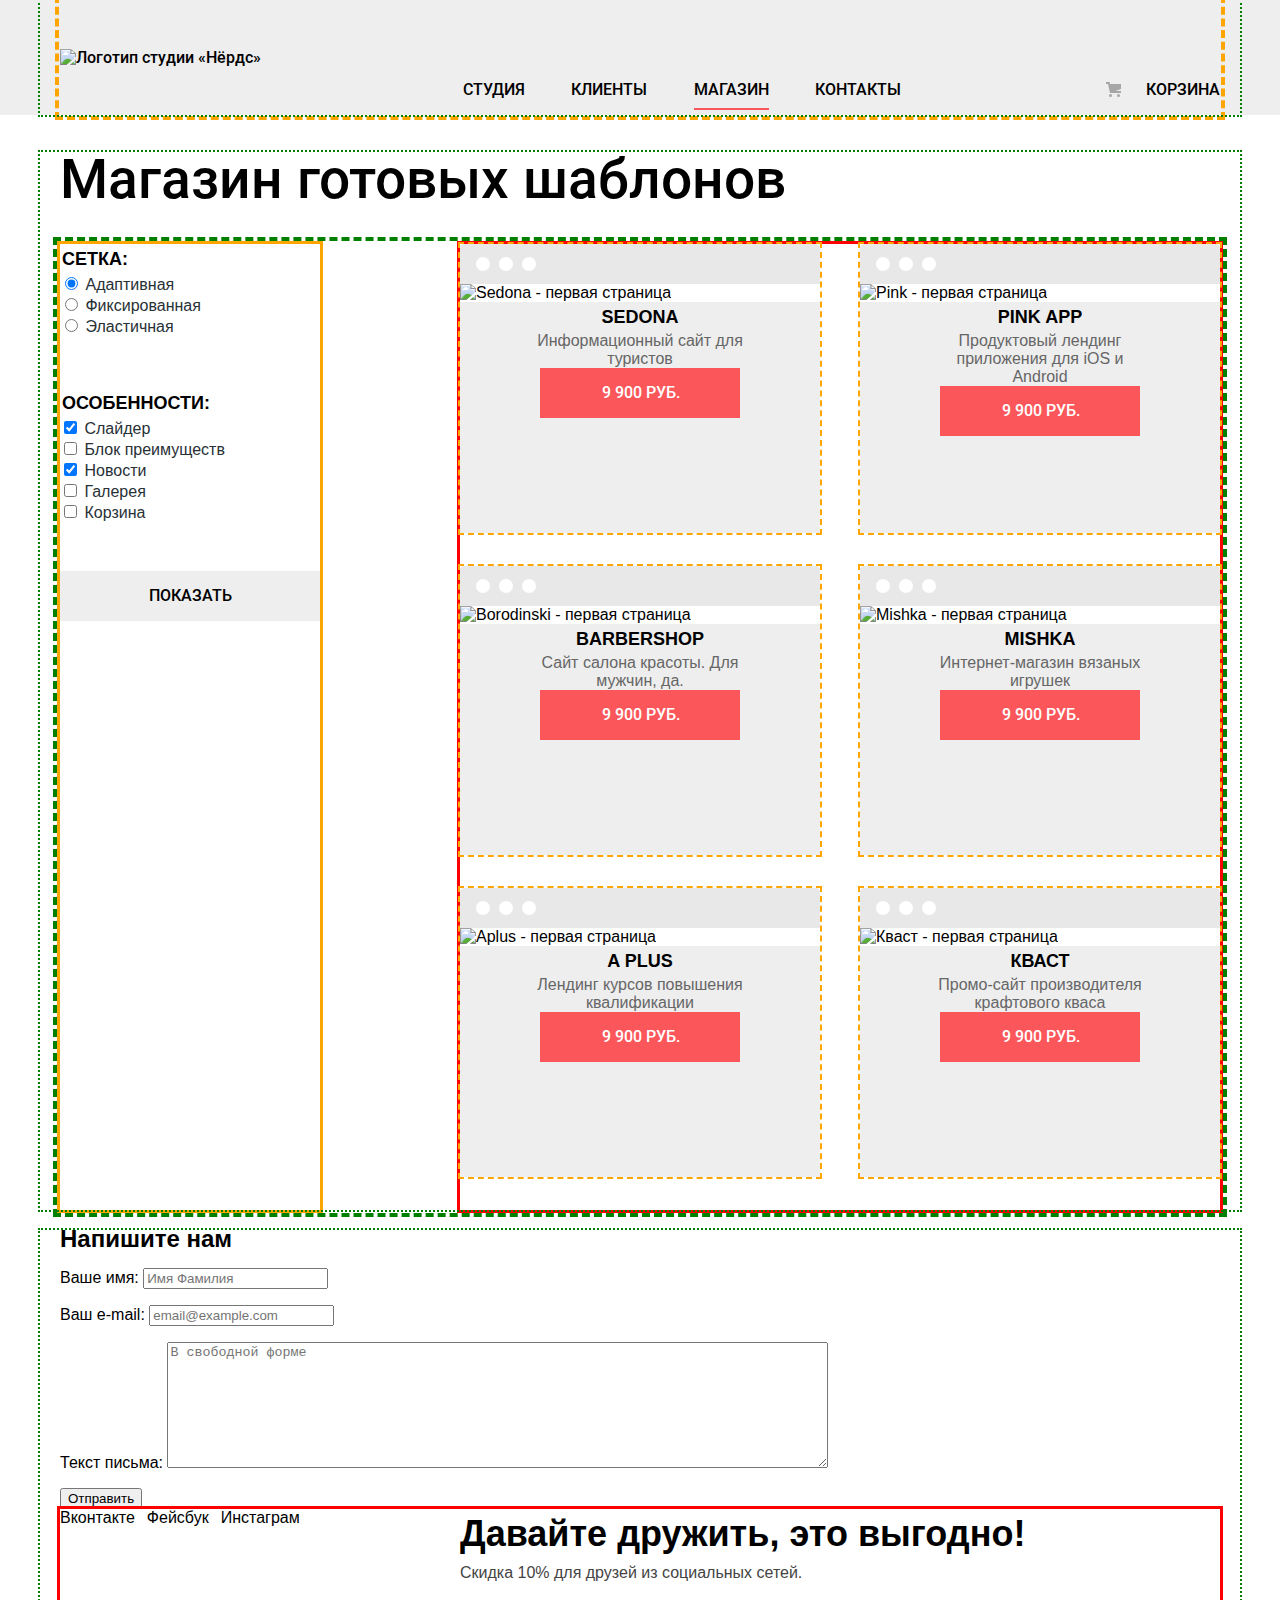
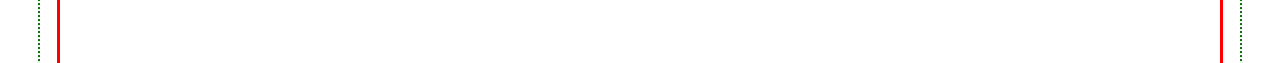
==== commit 53872198: "header+footer-bottom finished" ====
--- a/catalog.html
+++ b/catalog.html
@@ -9,12 +9,12 @@
     <header class="main-header">
       <div class="content">
         <nav class="navigation-container">
-          <a href="index.html"><img src="img/nerds-logo.svg" width="160" height="65" alt="Логотип студии «Нёрдс»"></a>
+          <a class="logo" href="index.html"><img src="img/nerds-logo.svg" width="160" height="65" alt="Логотип студии «Нёрдс»"></a>
           <ul class="main-navigation">
-            <li><a href="#">Студия</a></li>
-            <li><a href="#">Клиенты</a></li>
-            <li><a href="catalog.html">Магазин</a></li>
-            <li><a href="#">Контакты</a></li>
+            <li><a class="nav-studio" href="#">Студия</a></li>
+            <li><a class="nav-clients" href="#">Клиенты</a></li>
+            <li><a class="nav-shop current">Магазин</a></li>
+            <li><a class="nav-contacts" href="#">Контакты</a></li>
           </ul>
           <a class="main-navigation-cart" href="#">Корзина</a>
         </nav>
@@ -22,7 +22,7 @@
     </header>
 
     <main class="content">
-      <h1 class="catalog-main-title hidden">Магазин готовых шаблонов</h1>
+      <h1 class="catalog-main-title">Магазин готовых шаблонов</h1>
       <div class="filter-catalog-wrapper">
         <section class="sample-filter">
           <h2 class="hidden">Фильтр шаблонов</h2>
@@ -69,69 +69,69 @@
                 </li>
               </ul>
             </fieldset>
-            <button class="button-grey-show" type="submit" name="button">Показать</button>
+            <button class="button button-show grey" type="submit" name="button">Показать</button>
           </form>
         </section>
         <section class="catalog">
           <h2 class="hidden">Образцы шаблонов</h2>
           <ul class="sample-list">
             <li class="sample-item">
-              <h3>Образец "Sedona"</h3>
+              <h3 class="hidden">Образец "Sedona"</h3>
               <img src="img/img-sedona.jpg" width="360" height="576" alt="Sedona - первая страница">
               <p>
                 <a class="sample-name" href="#">Sedona</a>
                 <span class="sample-description">
                   Информационный сайт для туристов
                 </span>
-                <span class="sample-price">9 900 руб.</span>
+                <span class="button sample-price red">9 900 руб.</span>
               </p>
             </li>
             <li class="sample-item">
-              <h3>Образец "Pink"</h3>
+              <h3 class="hidden">Образец "Pink"</h3>
               <img src="img/img-pink.jpg" width="360" height="576" alt="Pink - первая страница">
               <p>
                 <a class="sample-name" href="#">Pink App</a>
                 <span class="sample-description">
                   Продуктовый лендинг приложения для iOS и Android
                 </span>
-                <span class="sample-price">9 900 руб.</span>
+                <span class="button sample-price red">9 900 руб.</span>
               </p>
             </li>
             <li class="sample-item">
-              <h3>Образец "Borodinski"</h3>
+              <h3 class="hidden">Образец "Borodinski"</h3>
               <img src="img/img-barbershop.jpg" width="360" height="576" alt="Borodinski - первая страница">
               <p>
                 <a class="sample-name" href="#">Barbershop</a>
                 <span class="sample-description">
                   Сайт салона красоты. Для мужчин, да.
                 </span>
-                <span class="sample-price">9 900 руб.</span>
+                <span class="button sample-price red">9 900 руб.</span>
               </p>
             </li>
             <li class="sample-item">
-              <h3>Образец "Mishka"</h3>
+              <h3 class="hidden">Образец "Mishka"</h3>
               <img src="img/img-mishka.jpg" width="360" height="576" alt="Mishka - первая страница">
               <p>
                 <a class="sample-name" href="#">Mishka</a>
                 <span class="sample-description">
                   Интернет-магазин вязаных игрушек
                 </span>
-                <span class="sample-price">9 900 руб.</span>
+                <span class="button sample-price red">9 900 руб.</span>
               </p>
             </li>
             <li class="sample-item">
-              <h3>Образец "Aplus"</h3>
+              <h3 class="hidden">Образец "Aplus"</h3>
               <img src="img/img-aplus.jpg" width="360" height="576" alt="Aplus - первая страница">
               <p>
                 <a class="sample-name" href="#">A Plus</a>
                 <span class="sample-description">
                   Лендинг курсов повышения квалификации
                 </span>
-                <span class="sample-price">9 900 руб.</span>
+                <span class="button sample-price red">9 900 руб.</span>
               </p>
             </li>
             <li class="sample-item">
-              <h3>Образец "Кваст"</h3>
+              <h3 class="hidden">Образец "Кваст"</h3>
               <img src="img/img-kvast.jpg" width="360" height="576" alt="Кваст - первая страница">
               <p>
                 <a class="sample-name" href="#">Кваст</a>
@@ -139,7 +139,7 @@
                   Промо-сайт производителя
                   крафтового кваса
                 </span>
-                <span class="sample-price">9 900 руб.</span>
+                <span class="button sample-price red">9 900 руб.</span>
               </p>
             </li>
           </ul>
@@ -147,7 +147,7 @@
       </div>
     </main>
     <footer class="content">
-        <section>
+      <section>
           <h2>Напишите нам</h2>
           <form class="" action="https://echo.htmlacademy.ru" method="post">
             <p>
@@ -165,19 +165,17 @@
             <button type="submit" name="button">Отправить</button>
           </form>
         </section>
-        <div class="footer-bottom-wrapper">
-          <div class="footer-bottom">
-            <div class="social-list-wrapper">
-              <ul class="social-list">
-                <li><a href="#">Вконтакте</a></li>
-                <li><a href="#">Фейсбук</a></li>
-                <li><a href="#">Инстаграм</a></li>
-              </ul>
-            </div>
-            <div class="footer-promotion">
-              <p class="let-us">Давайте дружить, это выгодно!</p>
-              <p class="discount">Скидка 10% для друзей из социальных сетей.</p>
-            </div>
+        <div class="footer-bottom">
+          <div class="social-list-wrapper">
+            <ul class="social-list">
+              <li><a href="#">Вконтакте</a></li>
+              <li><a href="#">Фейсбук</a></li>
+              <li><a href="#">Инстаграм</a></li>
+            </ul>
+          </div>
+          <div class="footer-promotion">
+            <p class="let-us">Давайте дружить, это выгодно!</p>
+            <p class="discount">Скидка 10% для друзей из социальных сетей.</p>
           </div>
         </div>
       </footer>
--- a/css/style.css
+++ b/css/style.css
@@ -38,162 +38,6 @@
   background-color: #ffffff;
 }
 
-.content {
-  width: 1440px;
-  margin: 0 auto;
-  outline: 2px dotted green;
-}
-
-.sample-list h3 {
-  display: none;
-}
-.main-header {
-  /*min-height: 132px;*/
-
-  outline: 3px solid red;
-}
-
-
-.navigation-container {
-  display: flex;
-  flex-wrap: wrap;
-  width: 1160px;
-  /*min-height: 65px;*/
-  margin: 0 auto;
-
-
-  outline: 4px dashed orange;
-  outline-offset: 1px;
-
-
-}
-
-.main-navigation {
-  display: flex;
-
-  align-items: flex-start;
-  padding: 0;
-  margin: 0;
-  width: 482px;  /*434+48 */
-
-}
-
-.main-navigation a {
-
-  display: block;
-  padding-top: 34px;
-  padding-bottom: 18px;
-  padding-left: 24px;
-  padding-right: 24px;
-}
-
-  justify-content: space-between;
-  outline: 3px solid yellow;
-}
-
-.main-navigation a {
-
-}
-
-.product-list {
-  display: flex;
-  width: 1100px;
-  /*min-height: 366px;*/
-
-  margin: 0;
-  padding: 0;
-  margin-left: 140px;
-
-
-  justify-content: space-between;
-
-
-  outline: 3px solid red;
-
-}
-
-.product-item {
-  width: 300px;
-}
-
-.footer-bottom {
-  display: flex;
-  width: 940px;
-  /*min-height: 79px;*/
-
-  outline: 3px solid red;
-
-
-  justify-content: space-between;
-  margin-left: 140px;
-}
-
-.let-us,
-.discount,
-.social-list {
-  margin: 0;
-  padding: 0;
-}
-
-.filter-catalog-wrapper {
-  display: flex;
-  width: 1160px;
-  /*min-height: 1928px;*/
-
-  justify-content: space-between;
-
-  margin-left: 140px;
-
-
-  outline: 4px dashed green;
-  outline-offset: 3px;
-}
-
-.sample-filter {
-  width: 260px;
-
-  outline: 3px solid orange;
-}
-
-.catalog {
-  width: 760px;
-  /*min-height: 1928px;*/
-}
-.sample-list {
-  display: flex;
-  flex-wrap: wrap;
-  width: 760px;
-  /*min-height: 1928px;*/
-
-  justify-content: space-between;
-
-  outline: 3px solid red;
-
-  margin: 0;
-  padding: 0;
-}
-
-.filter-grid {
-  margin-bottom: 51px;
-}
-
-.filter-details {
-  margin-bottom: 48px;
-}
-
-.sample-item {
-  width: 360px;
-  /*min-height: 616px;*/
-  margin-bottom: 40px;
-
-  outline: 2px dashed orange;
-}
-
-.sample-item:nth-child(5),
-.sample-item:nth-child(6) {
-  margin-bottom: 0;
-}
-
 a {
   text-decoration: none;
   color: inherit;
@@ -208,39 +52,257 @@
   list-style: none;
 }
 
-.filter-grid-list,
- .filter-details-list {
-  margin: 0;
-  padding: 0;
-}
+.content {
+  width: 1160px;
+  margin: 0 auto;
+  padding-left: 20px;
+  padding-right: 20px;
+  outline: 2px dotted green;
+}
+
+/* styles for the header below */
+
+.main-header {
+  font-weight: 500;
+  background-color: #eeeeee;
+}
+
+.navigation-container {
+  display: flex;
+  flex-wrap: wrap;
+  width: 1160px;
+  /*min-height: 65px;*/
+  margin-left: auto;
+  margin-right: auto;
+  padding-top: 49px;
+
+  outline: 4px dashed orange;
+  outline-offset: 1px;
+}
+
+.main-navigation {
+  display: flex;
+  flex-wrap: wrap;
+  align-items: flex-start;
+  padding: 0;
+  margin: 0;
+  width: 438px;  /*434?+48 = 482 (for margins)*/
+  justify-content: space-between;
+}
+
+.main-navigation a,
+.main-navigation-cart {
+
+  display: block;
+  margin-bottom: 5px;
+
+  padding-top: 26px;
+  padding-bottom: 3px;
+  border-bottom: 2px solid #eeeeee;
+
+}
+
+.main-navigation-cart {
+  position: relative;
+  margin-left: auto;
+  padding-left: 50px;
+}
+
+.main-navigation-cart::before {
+  content: "";
+
+  position: absolute;
+  top: 33px;
+  left: 10px;
+
+  width: 15px;
+  height: 15px;
+  background-image: url("cart-icon.svg");
+  background-repeat: no-repeat;
+  background-position: 0 0;
+
+}
+
+.main-navigation .current {
+  border-bottom: 2px solid #fb565a;
+}
+
 .main-navigation a[href]:hover,
 .main-navigation-cart:hover,
 .main-navigation a[href]:focus,
 .main-navigation-cart:focus {
   color: #fb565a;
+
 }
 .main-navigation a[href]:active,
 .main-navigation-cart:active {
   color: rgba(0, 0, 0, 0.3);
 }
 
+.logo {
+  margin-right: 202px;
+}
+
 .logo:hover,
 .logo:focus {
   opacity: 0.8;
 }
+
 .logo:active {
   opacity: 0.3;
 }
 
-.main-header {
-  font-weight: 500;
-  background-color: #eeeeee;
-}
+
 
 .main-navigation,
 .main-navigation-cart {
   line-height: 30px;
   text-transform: uppercase;
+}
+
+
+/* main-page slyles below */
+
+.product-list {
+  display: flex;
+  flex-wrap: wrap;
+  width: 1160px;
+  /*min-height: 366px;*/
+
+  margin: 0;
+  padding: 0;
+
+  outline: 3px solid red;
+
+}
+
+.product-list li {
+  width: 300px;
+  margin-right: 100px;
+}
+
+.product-item:nth-child(3n+0) {
+  margin-right: 0;
+}
+
+
+/* footer styles below */
+
+.footer-bottom {
+  display: flex;
+  width: 1160px;
+  padding-bottom: 79px;
+
+  outline: 3px solid red;
+}
+
+
+
+.let-us,
+.discount,
+.social-list {
+  margin: 0;
+  padding: 0;
+}
+
+.social-list {
+  display: flex;
+  flex-wrap: wrap;
+  flex-direction: row;
+  align-content: flex-start;
+
+  min-width: 261px; /* why is min-width working better than width here?...*/
+  margin-right: 139px;
+}
+
+.social-list li {
+  margin-right: 12px;
+  padding-bottom: 12px;
+}
+
+.social-list li:nth-child(3n+0) {
+  margin: 0;
+}
+
+.let-us {
+  padding-top: 7px;
+  padding-bottom: 10px;
+}
+
+/* styles for catalog page below */
+
+.filter-catalog-wrapper {
+  display: flex;
+  width: 1160px;
+
+  justify-content: space-between;
+
+  outline: 4px dashed green;
+  outline-offset: 3px;
+}
+
+.sample-filter {
+  width: 260px;
+  outline: 3px solid orange;
+}
+
+
+.filter-grid {
+  margin-bottom: 51px;
+}
+
+.filter-details {
+  margin-bottom: 48px;
+}
+
+.sample-list {
+  display: flex;
+  flex-wrap: wrap;
+  width: 760px;
+  /*min-height: 1928px;*/
+
+  justify-content: space-between;
+  outline: 3px solid red;
+
+  margin: 0;
+  padding: 0;
+}
+
+
+.sample-item {
+  position: relative;
+
+  width: 360px;
+  /*margin-bottom: 40px; */
+  margin-bottom: 33px;
+  padding-top: 40px;
+
+  outline: 2px dashed orange;
+}
+
+.sample-item::before {
+  content: "";
+  position: absolute;
+  top: 0;
+  left: 0;
+
+  background-image: url("browser.svg");
+  width: 360px;
+  height: 40px;
+  background-repeat: no-repeat;
+  background-position: 0 0;
+  opacity: 0.12;
+}
+
+.sample-item:hover::before {
+  opacity: 1;
+}
+
+
+.filter-grid-list,
+ .filter-details-list {
+  margin: 0;
+  padding: 0;
 }
 
 .product-list h3 {
@@ -251,7 +313,9 @@
 
 }
 
-[class*="button"] {
+/* ALL of the buttons below*/
+
+.button {
   font: inherit;
   color: #ffffff;
   font-weight: 500;
@@ -259,57 +323,112 @@
   text-align: center;
 }
 
-[class*="button-grey"] {
+.button.grey {
   color: inherit;
-}
-
-.quasi-button-sites {
+  background-color: #eeeeee;
+}
+
+a.button {
+  display: inline-block;
+  cursor: default;
+}
+
+.button.red {
   background-color: #fb565a;
 }
 
-.quasi-button-sites:hover,
-.quasi-button-sites:focus {
+.button.red:hover,
+.button.red:focus {
   background-color: #e74246;
 }
 
-.quasi-button-sites:active {
+.button.red:active {
+  background-color: #d7373b;
+}
+
+.button.grey:hover,
+.button.grey:focus {
+  background-color: #dfdfdf;
+}
+
+.button.grey:active {
+  color: rgba(0, 0, 0, 0.3);
+  background-color: #d5d5d5;
   box-shadow: inset 0px 3px 0 0 rgba(0, 1, 1, 0.1);
-  background-color: #d7373b;
-}
-
-.quasi-button-apps {
+}
+
+.product-button:active {
+  color: rgba(255, 255, 255, 0.3);
+  box-shadow: inset 0px 3px 0 0 rgba(0, 1, 1, 0.1);
+}
+
+.product-button.green {
   background-color: #00ca74;
 }
 
-.quasi-button-apps:hover,
-.quasi-button-apps:focus {
+.product-button.green:hover,
+.product-button.green:focus {
   background-color: #00bc6c;
 }
 
-.quasi-button-apps:active {
-  box-shadow: inset 0px 3px 0 0 rgba(0, 1, 1, 0.1);
+.product-button.green:active {
   background-color: #00aa62;
 }
 
-.quasi-button-pres {
+.product-button.yellow {
   background-color: #efc84a;
 }
 
-.quasi-button-pres:hover,
-.quasi-button-pres:focus {
+.product-button.yellow:hover,
+.product-button-pres:focus {
   background-color: #eab534;
 }
 
-.quasi-button-pres:active {
-  box-shadow: inset 0px 3px 0 0 rgba(0, 1, 1, 0.1);
+.product-button.yellow:active {
   background-color: #e5a722;
 }
+
+.button-show {
+  width: 260px;
+  min-height: 50px;
+  border: none;
+}
+
+.button-show:active {
+  outline: 0;
+  }
+
+.social-button {
+  display: flex;
+  justify-content: center;
+  align-items: center;
+  width: 79px;
+  height: 79px;
+  background-color: #eeeeee;
+  border-radius: 50%;
+}
+
+  .social-button:hover,
+  .social-button:focus {
+    background-color: #e74246;
+  }
+
+  .social-button:active {
+    box-shadow: inset 0px 3px 0 0 rgba(0, 1, 1, 0.1);
+    background-color: #d7373b;
+  }
+
+  .social-button:active path {
+    opacity: 0.3;
+  }
 
 .catalog-main-title {
   font-size: 55px;
   font-weight: 500;
   line-height: 55px;
 }
+
+/* Form styles below*/
 
 fieldset {
   border: none;
@@ -331,30 +450,23 @@
   color: #283136;
 }
 
-.button-grey-show {
-  width: 260px;
-  min-height: 50px;
-  background-color: #eeeeee;
-  border: none;
-}
-
-.button-grey-show:hover,
-.button-grey-show:focus {
-  background-color: #dfdfdf;
-}
-.button-grey-show:active {
-  color: rgba(0, 0, 0, 0.3);
-  background-color: #d5d5d5;
-  outline: 0;
-  box-shadow: inset 0px 3px 0 0 rgba(0, 1, 1, 0.1);
-}
+
+
+
+
 .sample-list p {
+  display: flex;
+  flex-direction: column;
+  align-items: center;
+  margin: 0;
   text-align: center;
   background-color: #eeeeee;
   width: 360px;
+  min-height: 231px;
 }
 
 .sample-name {
+  display: inline-block;
   font-size: 18px;
   line-height: 30px;
   font-weight: 700;
@@ -371,10 +483,18 @@
 }
 
 .sample-description {
+  margin-left: 67px;
+  margin-right: 67px;
   color: #666666;
 }
 
 .sample-price {
+  cursor: default;
+  display: inline-block;
+  padding-left: 62px;
+  padding-right: 60px;
+  padding-top: 16px;
+  padding-bottom: 16px;
   font-weight: 500;
   text-transform: uppercase;
   color: #ffffff;
@@ -401,3 +521,14 @@
   color: #444444;
   line-height: 22px;
 }
+
+.hidden {
+  position: absolute;
+  width: 1px;
+  height: 1px;
+  margin: -1px;
+  border: 0;
+  padding: 0;
+  clip: rect(0 0 0 0);
+  overflow: hidden;
+}
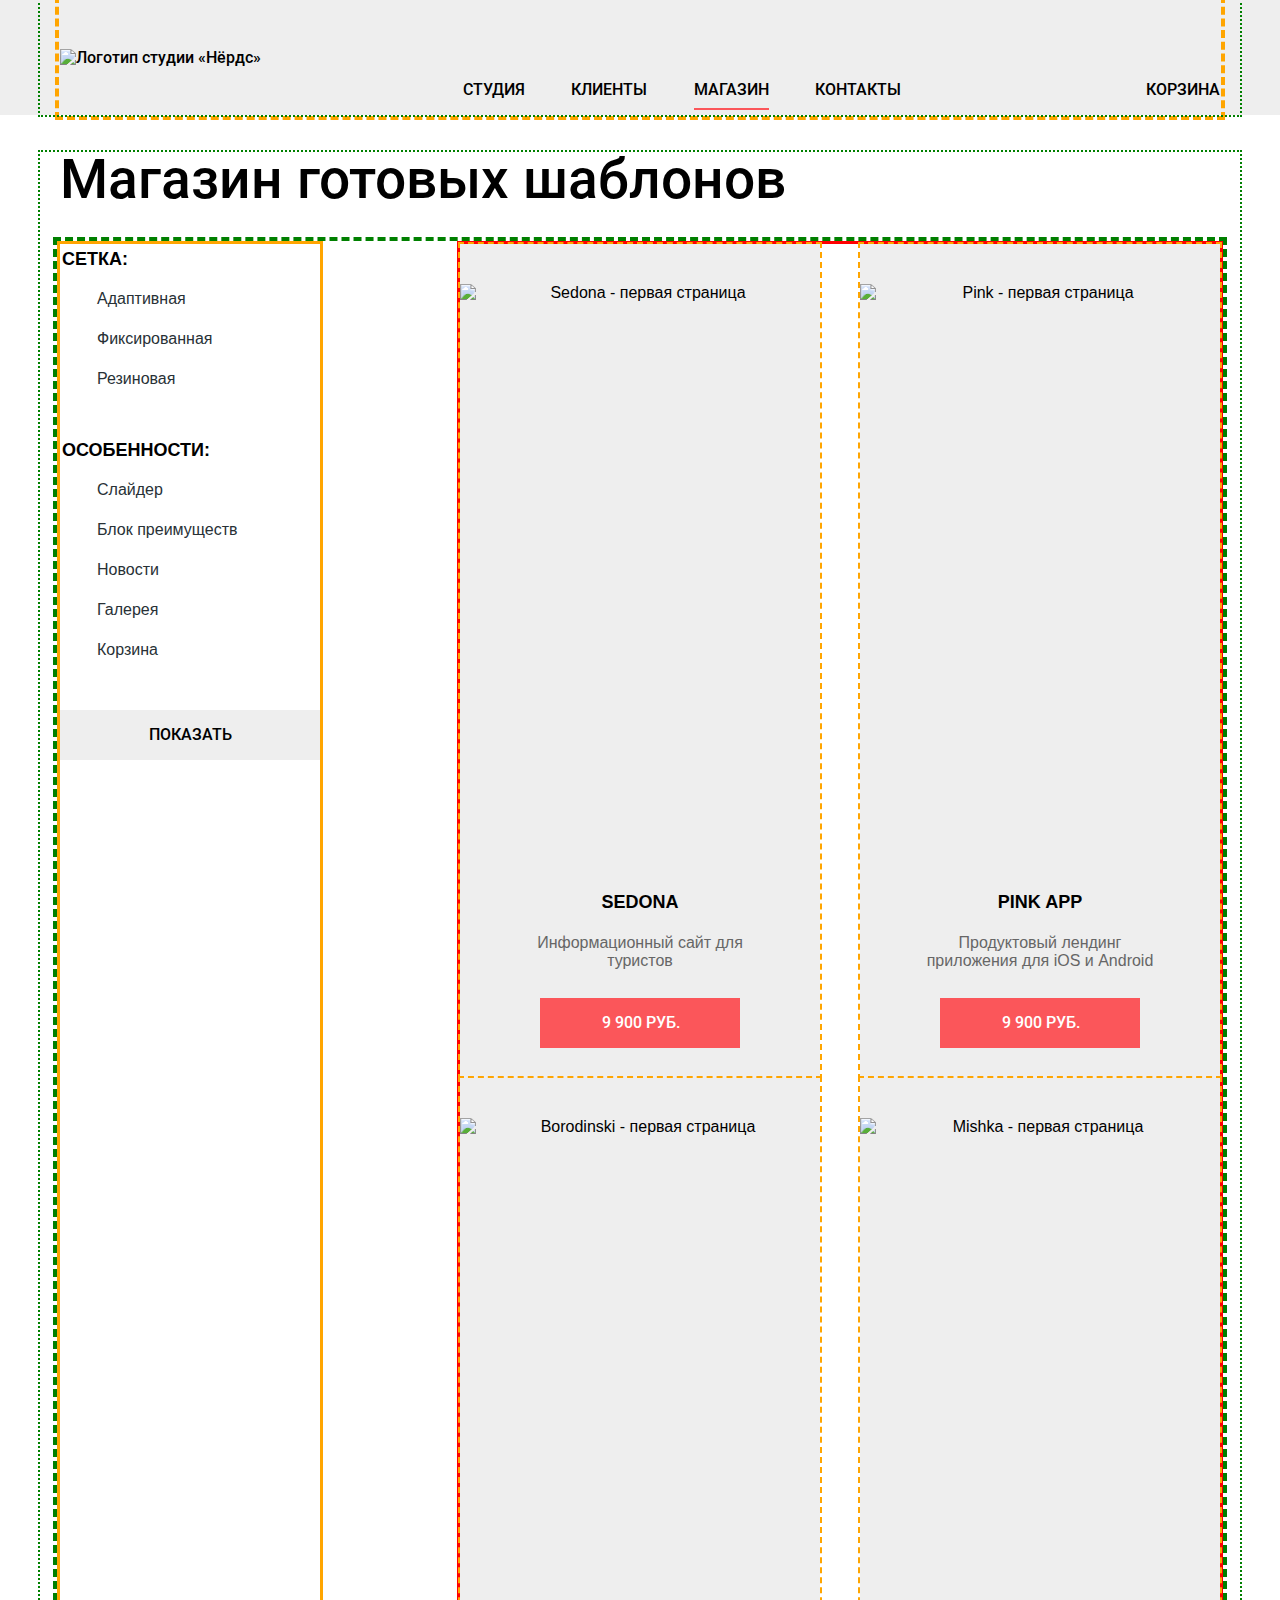
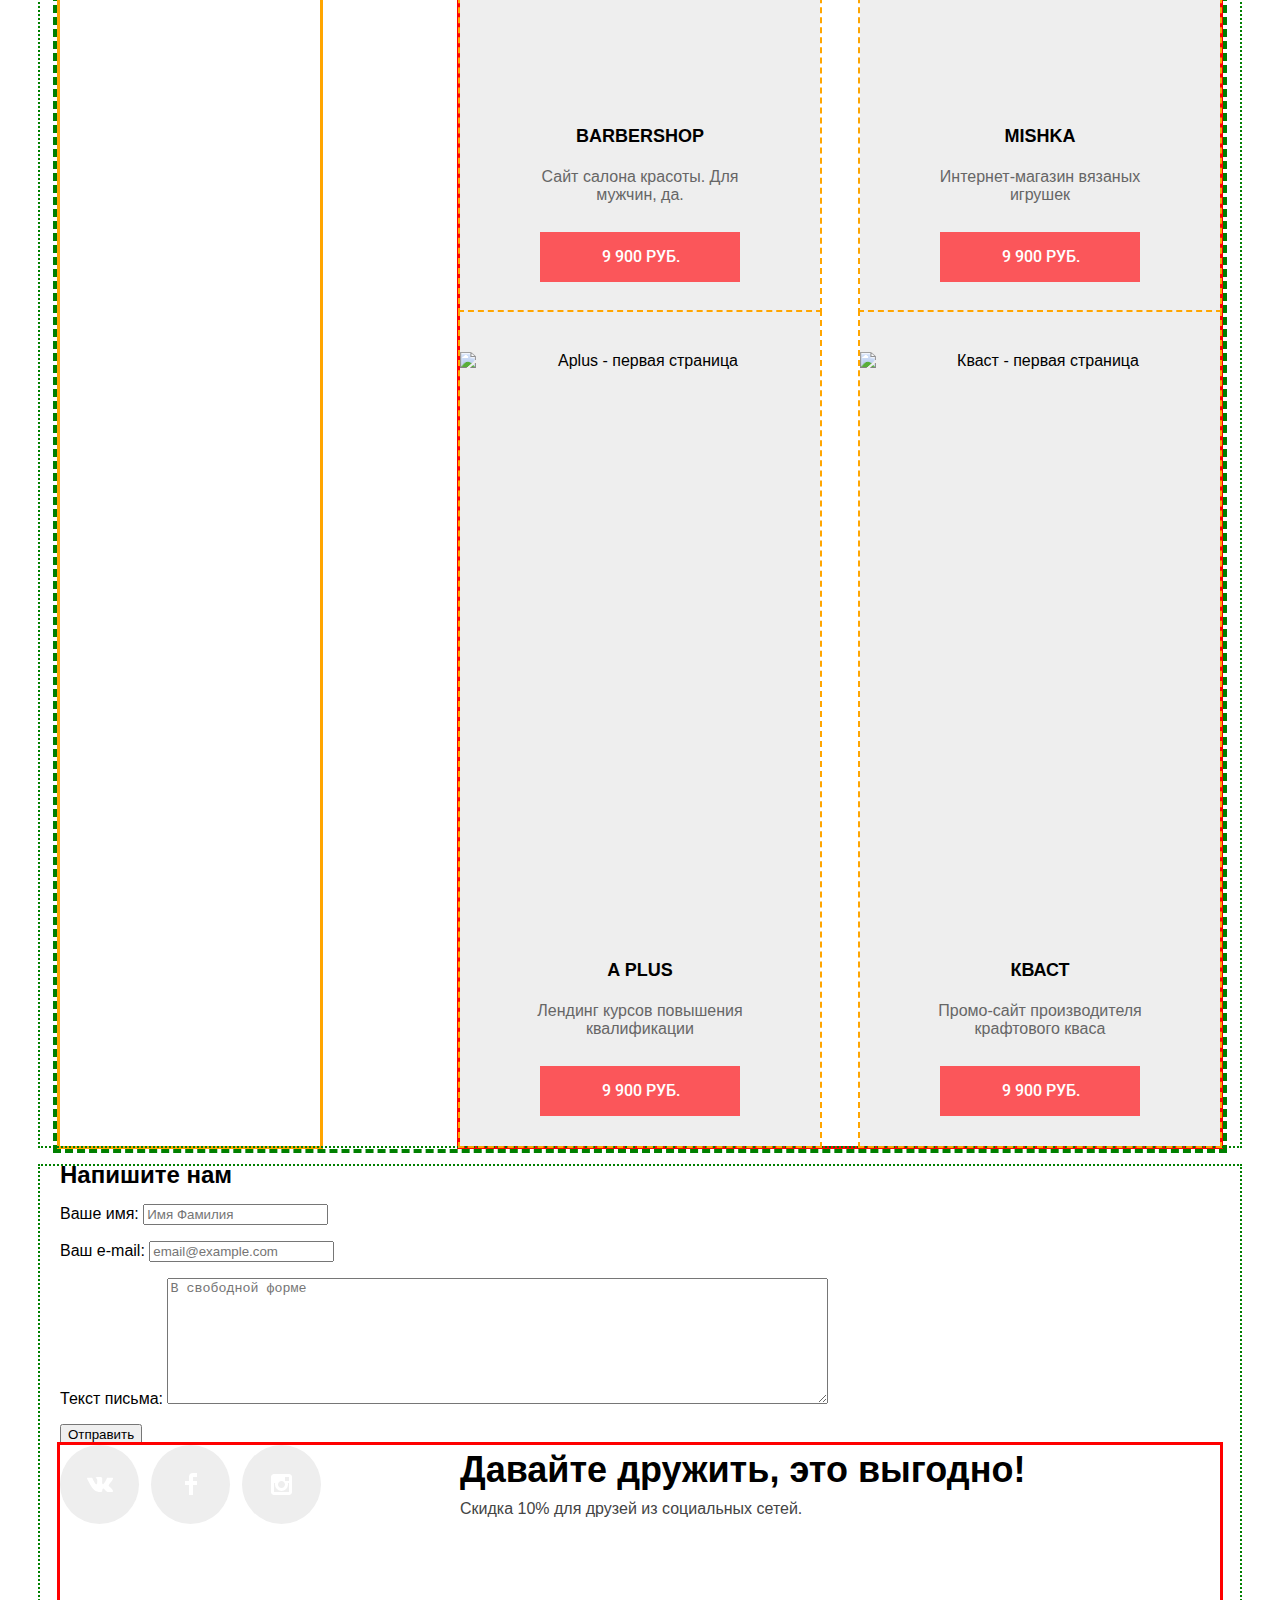
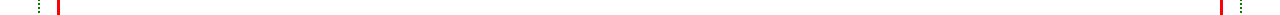
==== commit ba786002: "Декоративные элементы" ====
--- a/catalog.html
+++ b/catalog.html
@@ -30,41 +30,41 @@
             <fieldset class="filter-grid">
               <legend>Сетка:</legend>
               <ul class="filter-grid-list">
-                <li>
-                  <input id="adaptive-form" type="radio" name="grid" value="adaptive" checked>
+                <li class="filter-option">
+                  <input class="hidden radio" id="adaptive-form" type="radio" name="grid" value="adaptive" checked>
                   <label for="adaptive-form">Адаптивная</label>
                 </li>
-                <li>
-                  <input id="fixed-form" type="radio" name="grid" value="fixed">
+                <li class="filter-option">
+                  <input class="hidden radio" id="fixed-form" type="radio" name="grid" value="fixed">
                   <label for="fixed-form">Фиксированная</label>
                 </li>
-                <li>
-                  <input id="elastic-form" type="radio" name="grid" value="elastic">
-                  <label for="elastic-form">Эластичная</label>
+                <li class="filter-option">
+                  <input class="hidden radio" id="elastic-form" type="radio" name="grid" value="elastic">
+                  <label for="elastic-form">Резиновая</label>
                 </li>
               </ul>
             </fieldset>
             <fieldset class="filter-details">
               <legend>Особенности:</legend>
               <ul class="filter-details-list">
-                <li>
-                  <input id="slider-form" type="checkbox" name="slider" checked>
+                <li class="filter-option">
+                  <input class="hidden checkbox" id="slider-form" type="checkbox" name="slider" checked>
                   <label for="slider-form">Слайдер</label>
                 </li>
-                <li>
-                  <input id="advantages-form" type="checkbox" name="advantages">
+                <li class="filter-option">
+                  <input class="hidden checkbox" id="advantages-form" type="checkbox" name="advantages">
                   <label for="advantages-form">Блок преимуществ</label>
                 </li>
-                <li>
-                  <input id="news-form" type="checkbox" name="news" checked>
+                <li class="filter-option">
+                  <input class="hidden checkbox" id="news-form" type="checkbox" name="news" checked>
                   <label for="news-form">Новости</label>
                 </li>
-                <li>
-                  <input id="gallery-form" type="checkbox" name="gallery">
+                <li class="filter-option">
+                  <input class="hidden checkbox" id="gallery-form" type="checkbox" name="gallery">
                   <label for="gallery-form">Галерея</label>
                 </li>
-                <li>
-                  <input id="cart-form" type="checkbox" name="cart">
+                <li class="filter-option">
+                  <input class="hidden checkbox" id="cart-form" type="checkbox" name="cart">
                   <label for="cart-form">Корзина</label>
                 </li>
               </ul>
@@ -78,69 +78,57 @@
             <li class="sample-item">
               <h3 class="hidden">Образец "Sedona"</h3>
               <img src="img/img-sedona.jpg" width="360" height="576" alt="Sedona - первая страница">
-              <p>
-                <a class="sample-name" href="#">Sedona</a>
-                <span class="sample-description">
-                  Информационный сайт для туристов
-                </span>
-                <span class="button sample-price red">9 900 руб.</span>
+              <a class="sample-name" href="#">Sedona</a>
+              <p class="sample-description">
+                Информационный сайт для туристов
               </p>
+              <a class="button sample-price red" href="#">9 900 руб.</a>
             </li>
             <li class="sample-item">
               <h3 class="hidden">Образец "Pink"</h3>
               <img src="img/img-pink.jpg" width="360" height="576" alt="Pink - первая страница">
-              <p>
-                <a class="sample-name" href="#">Pink App</a>
-                <span class="sample-description">
-                  Продуктовый лендинг приложения для iOS и Android
-                </span>
-                <span class="button sample-price red">9 900 руб.</span>
+              <a class="sample-name" href="#">Pink App</a>
+              <p class="sample-description">
+                Продуктовый лендинг приложения для iOS и Android
               </p>
+              <a class="button sample-price red" href="#">9 900 руб.</a>
             </li>
             <li class="sample-item">
               <h3 class="hidden">Образец "Borodinski"</h3>
               <img src="img/img-barbershop.jpg" width="360" height="576" alt="Borodinski - первая страница">
-              <p>
-                <a class="sample-name" href="#">Barbershop</a>
-                <span class="sample-description">
-                  Сайт салона красоты. Для мужчин, да.
-                </span>
-                <span class="button sample-price red">9 900 руб.</span>
+              <a class="sample-name" href="#">Barbershop</a>
+              <p class="sample-description">
+                Сайт салона красоты. Для мужчин, да.
               </p>
+              <a class="button sample-price red" href="#">9 900 руб.</a>
             </li>
             <li class="sample-item">
               <h3 class="hidden">Образец "Mishka"</h3>
               <img src="img/img-mishka.jpg" width="360" height="576" alt="Mishka - первая страница">
-              <p>
-                <a class="sample-name" href="#">Mishka</a>
-                <span class="sample-description">
-                  Интернет-магазин вязаных игрушек
-                </span>
-                <span class="button sample-price red">9 900 руб.</span>
+              <a class="sample-name" href="#">Mishka</a>
+              <p class="sample-description">
+                Интернет-магазин вязаных игрушек
               </p>
+              <a class="button sample-price red" href="#">9 900 руб.</a>
             </li>
             <li class="sample-item">
               <h3 class="hidden">Образец "Aplus"</h3>
               <img src="img/img-aplus.jpg" width="360" height="576" alt="Aplus - первая страница">
-              <p>
-                <a class="sample-name" href="#">A Plus</a>
-                <span class="sample-description">
+              <a class="sample-name" href="#">A Plus</a>
+              <p class="sample-description">
                   Лендинг курсов повышения квалификации
-                </span>
-                <span class="button sample-price red">9 900 руб.</span>
               </p>
+              <a class="button sample-price red" href="#">9 900 руб.</a>
             </li>
             <li class="sample-item">
               <h3 class="hidden">Образец "Кваст"</h3>
               <img src="img/img-kvast.jpg" width="360" height="576" alt="Кваст - первая страница">
-              <p>
-                <a class="sample-name" href="#">Кваст</a>
-                <span class="sample-description">
-                  Промо-сайт производителя
-                  крафтового кваса
-                </span>
-                <span class="button sample-price red">9 900 руб.</span>
+              <a class="sample-name" href="#">Кваст</a>
+              <p class="sample-description">
+                Промо-сайт производителя
+                крафтового кваса
               </p>
+              <a class="button sample-price red" href="#">9 900 руб.</a>
             </li>
           </ul>
         </section>
@@ -166,13 +154,32 @@
           </form>
         </section>
         <div class="footer-bottom">
-          <div class="social-list-wrapper">
-            <ul class="social-list">
-              <li><a href="#">Вконтакте</a></li>
-              <li><a href="#">Фейсбук</a></li>
-              <li><a href="#">Инстаграм</a></li>
-            </ul>
-          </div>
+          <ul class="social-list">
+            <li>
+              <a class="social-button" href="#">
+                <span class="hidden">Вконтакте</span>
+                <svg xmlns="http://www.w3.org/2000/svg" width="26" height="15" viewBox="0 0 26 15">
+                  <path fill="#FFF" d="M16.138 11.51c.956-.309 2.18 2.04 3.483 2.939.978.681 1.727.534 1.727.534l3.473-.05s1.815-.112.957-1.554c-.071-.12-.503-1.069-2.585-3.022-2.177-2.043-1.882-1.712.739-5.244 1.597-2.153 2.236-3.468 2.036-4.028-.192-.539-1.365-.399-1.365-.399L20.69.713c-.381.001-.704.119-.851.515-.003.004-.621 1.666-1.445 3.079-1.741 2.989-2.436 3.148-2.724 2.961-.661-.433-.494-1.737-.494-2.664 0-2.897.432-4.105-.846-4.417-.427-.104-.739-.172-1.828-.182-1.392-.021-2.574 0-3.244.329-.445.223-.786.712-.579.74.26.035.843.16 1.155.586.401.552.389 1.789.389 1.789s.229 3.411-.54 3.834c-.528.29-1.25-.302-2.803-3.016-.793-1.388-1.392-2.922-1.392-2.922s-.116-.285-.326-.441c-.25-.185-.6-.244-.6-.244L.848.684S.29.7.085.946c-.182.218-.015.668-.015.668s2.909 6.881 6.203 10.347c3.02 3.182 6.452 2.971 6.452 2.971h1.555s.469-.054.709-.312c.224-.24.214-.691.214-.691s-.031-2.109.935-2.419z"/>
+                </svg>
+               </a>
+            </li>
+            <li>
+              <a class="social-button" href="#">
+                <span class="hidden">Фейсбук</span>
+                <svg class="fb-icon" xmlns="http://www.w3.org/2000/svg" width="12" height="22" viewBox="0 0 12 22">
+                  <path fill="#FFF" d="M12 4V0H8a4 4 0 0 0-4 4v4H0v4h4v10h4V12h4V8H8V4h4z"/>
+                </svg>
+              </a>
+            </li>
+            <li>
+              <a class="social-button" href="#">
+                <span class="hidden">Инстаграм</span>
+                <svg xmlns="http://www.w3.org/2000/svg" width="21" height="21" viewBox="0 0 21 21">
+                  <path fill="#FFF" d="M18 0H3C1.35 0 0 1.35 0 3v15c0 1.65 1.35 3 3 3h15c1.65 0 3-1.35 3-3V3c0-1.65-1.35-3-3-3zm-7.5 7c1.93 0 3.5 1.57 3.5 3.5S12.43 14 10.5 14 7 12.43 7 10.5 8.57 7 10.5 7zM18 18H3V9h1.181A6.504 6.504 0 0 0 4 10.5a6.5 6.5 0 1 0 13 0 6.45 6.45 0 0 0-.181-1.5H18v9zm0-11h-4V3h4v4z"/>
+                </svg>
+              </a>
+            </li>
+          </ul>
           <div class="footer-promotion">
             <p class="let-us">Давайте дружить, это выгодно!</p>
             <p class="discount">Скидка 10% для друзей из социальных сетей.</p>
--- a/css/style.css
+++ b/css/style.css
@@ -86,7 +86,7 @@
   align-items: flex-start;
   padding: 0;
   margin: 0;
-  width: 438px;  /*434?+48 = 482 (for margins)*/
+  width: 438px;
   justify-content: space-between;
 }
 
@@ -117,7 +117,7 @@
 
   width: 15px;
   height: 15px;
-  background-image: url("cart-icon.svg");
+  background-image: url("../img/cart-icon.svg");
   background-repeat: no-repeat;
   background-position: 0 0;
 
@@ -167,22 +167,66 @@
   display: flex;
   flex-wrap: wrap;
   width: 1160px;
-  /*min-height: 366px;*/
-
-  margin: 0;
-  padding: 0;
-
-  outline: 3px solid red;
-
+
+  margin: 0;
+  padding: 0;
+
+  /*outline: 3px solid red;*/
 }
 
 .product-list li {
+  display: flex;
+  flex-direction: column;
+  align-items: flex-start;
   width: 300px;
   margin-right: 100px;
 }
 
+.product-list h3 {
+  font-size: 24px;
+  text-transform: uppercase;
+  font-weight: 700;
+  line-height: 30px;
+
+  margin: 0;
+  padding: 0;
+
+}
+
+
+.product-item :nth-child(2) {
+  order: 1;
+  margin-bottom: 25px;
+}
+
+.product-item :nth-child(1) {
+  order: 2;
+
+  margin-bottom: 19px;
+}
+
+.product-item :nth-child(3) {
+  order: 3;
+  margin-right: 55px;
+  align-self: auto;
+}
+
+.product-item :nth-child(4) {
+  order: 4;
+}
+
 .product-item:nth-child(3n+0) {
   margin-right: 0;
+}
+
+.product-description {
+  color: #283136;
+  font-size: 16px;
+  line-height: 24px;
+  margin: 0;
+  margin-bottom: 30px;
+
+
 }
 
 
@@ -248,18 +292,17 @@
 
 
 .filter-grid {
-  margin-bottom: 51px;
+  margin-bottom: 26px;
 }
 
 .filter-details {
-  margin-bottom: 48px;
+  margin-bottom: 30px;
 }
 
 .sample-list {
   display: flex;
   flex-wrap: wrap;
   width: 760px;
-  /*min-height: 1928px;*/
 
   justify-content: space-between;
   outline: 3px solid red;
@@ -269,11 +312,11 @@
 }
 
 
+
 .sample-item {
   position: relative;
 
   width: 360px;
-  /*margin-bottom: 40px; */
   margin-bottom: 33px;
   padding-top: 40px;
 
@@ -286,7 +329,7 @@
   top: 0;
   left: 0;
 
-  background-image: url("browser.svg");
+  background-image: url("../img/browser.svg");
   width: 360px;
   height: 40px;
   background-repeat: no-repeat;
@@ -305,13 +348,7 @@
   padding: 0;
 }
 
-.product-list h3 {
-  font-size: 24px;
-  text-transform: uppercase;
-  font-weight: 700;
-  line-height: 30px;
-
-}
+
 
 /* ALL of the buttons below*/
 
@@ -330,6 +367,7 @@
 
 a.button {
   display: inline-block;
+  vertical-align: top;
   cursor: default;
 }
 
@@ -357,6 +395,17 @@
   box-shadow: inset 0px 3px 0 0 rgba(0, 1, 1, 0.1);
 }
 
+.product-button {
+  cursor: default;
+  display: inline-block;
+  vertical-align: top;
+
+  padding-top: 17px;
+  padding-bottom: 15px;
+  padding-left: 39px;
+  padding-right: 39px;
+}
+
 .product-button:active {
   color: rgba(255, 255, 255, 0.3);
   box-shadow: inset 0px 3px 0 0 rgba(0, 1, 1, 0.1);
@@ -399,6 +448,8 @@
   }
 
 .social-button {
+  cursor: default;
+
   display: flex;
   justify-content: center;
   align-items: center;
@@ -442,19 +493,124 @@
   font-weight: 700;
   line-height: 30px;
   text-transform: uppercase;
-}
-
-.filter-grid label,
-.filter-details label {
+  margin-bottom: 15px;
+}
+
+.filter-option label {
   line-height: 20px;
   color: #283136;
 }
 
-
-
-
-
-.sample-list p {
+.filter-option {
+  padding-left: 37px;
+}
+
+.filter-option label {
+  position: relative;
+  display: block;
+  user-select: none;
+
+  margin-bottom: 20px;
+}
+
+.radio + label::before {
+  content: "";
+  position: absolute;
+  top: -2px;
+  left: -35px;
+  width: 25px;
+  height: 25px;
+
+  background-image: url("../img/radio-off.svg");
+  background-repeat: no-repeat;
+  background-position: 0 0;
+
+  opacity: 0.4;
+}
+
+/* выбор между доступностью и соответствием стайлгайду: */
+.radio + label:hover::before /*,
+.radio:focus + label::before */ {
+  opacity: 1;
+}
+
+
+.radio:checked + label::after {
+  content: "";
+  position: absolute;
+  top: -2px;
+  left: -35px;
+  width: 25px;
+  height: 25px;
+
+  background-image: url("../img/radio-on.svg");
+  background-repeat: no-repeat;
+  background-position: 0 0;
+  opacity: 0.4;
+}
+
+.radio:checked + label:hover::after /*,
+.radio:checked:focus + label::after */ {
+  opacity: 1;
+}
+
+.radio:checked + label::before {
+  opacity: 0;
+}
+
+.radio:disabled + label::before,
+.checkbox:disabled + label::before {
+  opacity: 0.1;
+}
+
+.radio:disabled + label
+.checkbox:disabled + label {
+  color: rgba(40, 49, 54, 0.3);
+}
+
+.checkbox + label::before {
+  content: "";
+  position: absolute;
+  left: -35px;
+  top: -2px;
+  width: 23px;
+  height: 23px;
+
+  background-image: url("../img/checkbox-off.svg");
+  background-repeat: no-repeat;
+  background-position: 0 0;
+  opacity: 0.4;
+}
+
+.checkbox:checked + label::before {
+  opacity: 0;
+}
+
+.checkbox + label:hover::before /*,
+.checkbox:focus + label::before */{
+  opacity: 1;
+}
+
+.checkbox:checked + label::after {
+  content: "";
+  position: absolute;
+  left: -35px;
+  top: -2px;
+  width: 27px;
+  height: 23px;
+
+  background-image: url("../img/checkbox-on.svg");
+  background-repeat: no-repeat;
+  background-position: 0 0;
+  opacity: 0.4;
+}
+
+.checkbox:checked + label:hover::after /*,
+.checkbox:checked:focus + label::after */ {
+  opacity: 1;
+}
+
+.sample-item {
   display: flex;
   flex-direction: column;
   align-items: center;
@@ -467,10 +623,16 @@
 
 .sample-name {
   display: inline-block;
+  vertical-align: top;
   font-size: 18px;
   line-height: 30px;
   font-weight: 700;
   text-transform: uppercase;
+
+  margin-top: 12px;
+  margin-bottom: 2px;
+  padding-bottom: 15px;
+  padding-top: 15px;
   }
 
 .sample-name:hover,
@@ -483,14 +645,23 @@
 }
 
 .sample-description {
-  margin-left: 67px;
-  margin-right: 67px;
   color: #666666;
+
+  margin-top: 0;
+  margin-left: 65px;
+  margin-right: 65px;
+  margin-bottom: 28px;
+  padding: 0;
+
 }
 
 .sample-price {
   cursor: default;
   display: inline-block;
+  vertical-align: top;
+
+  margin-top: auto;
+  margin-bottom: 30px;
   padding-left: 62px;
   padding-right: 60px;
   padding-top: 16px;
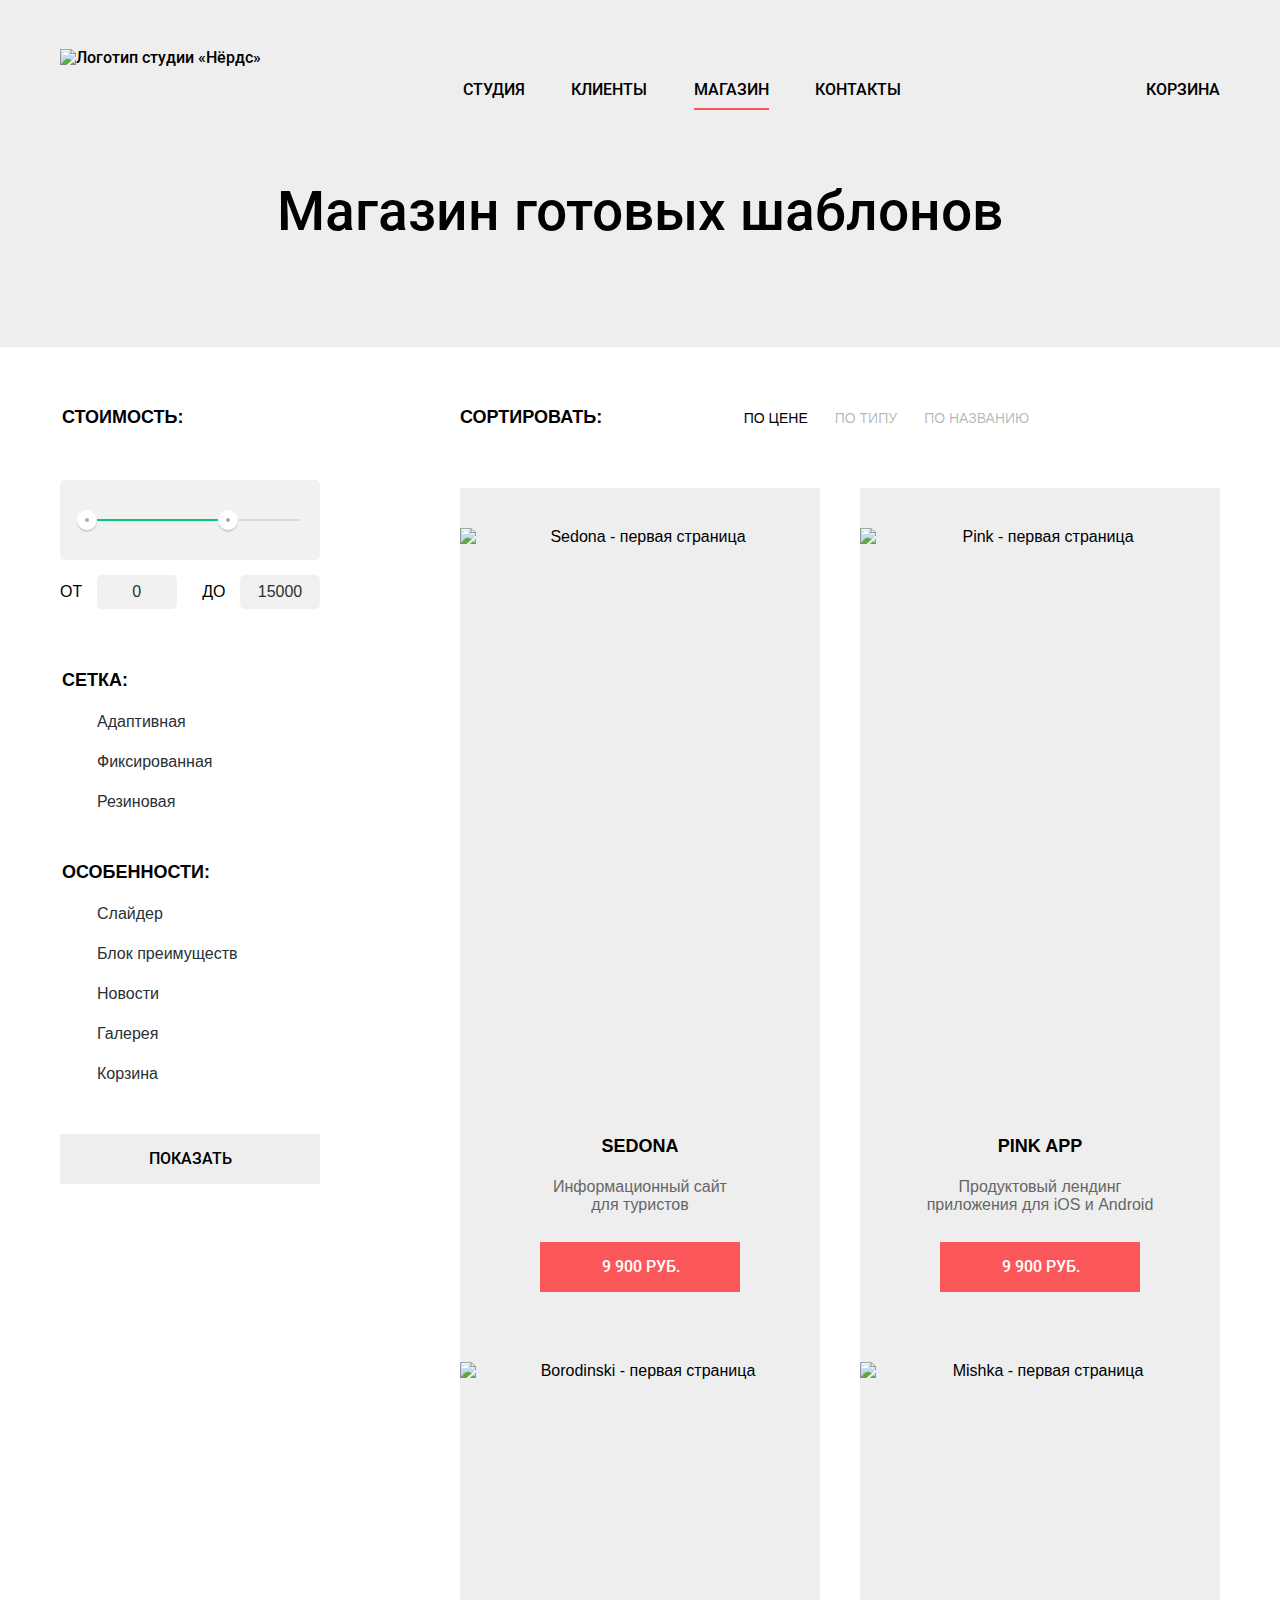
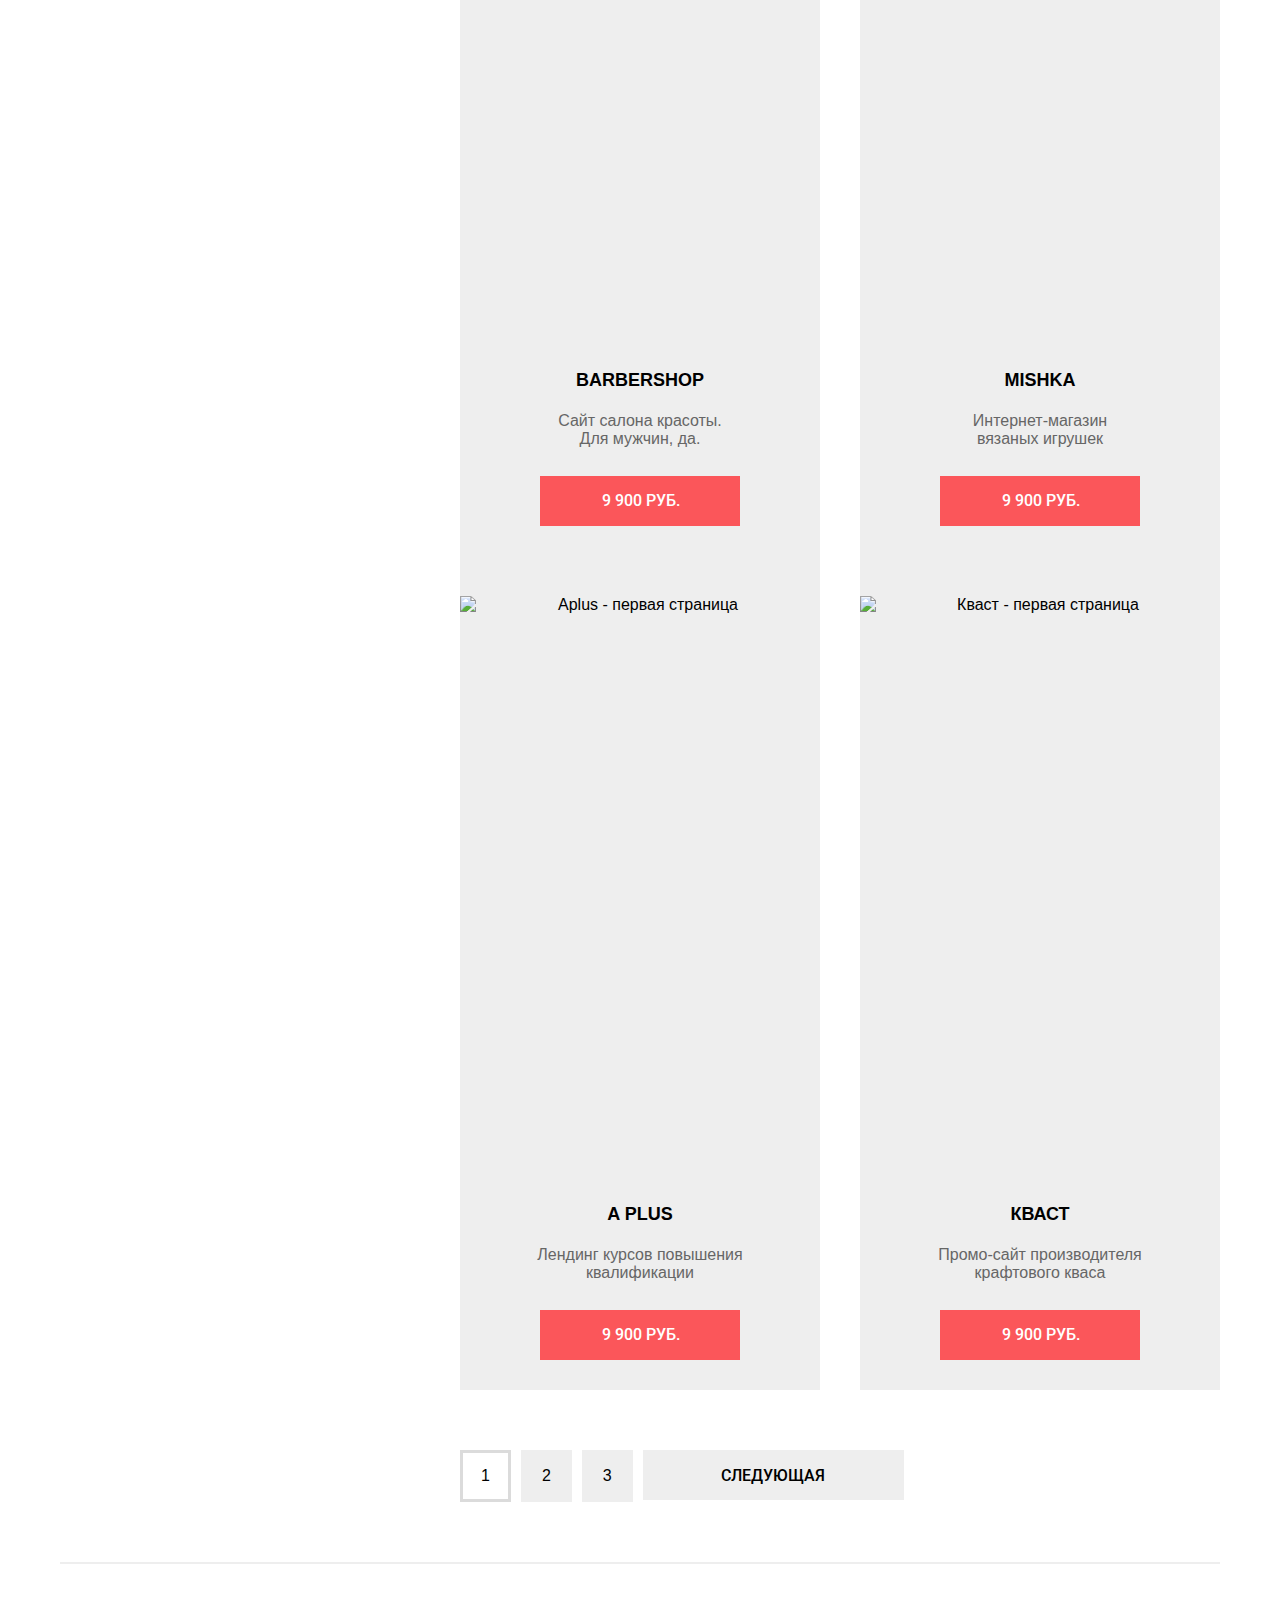
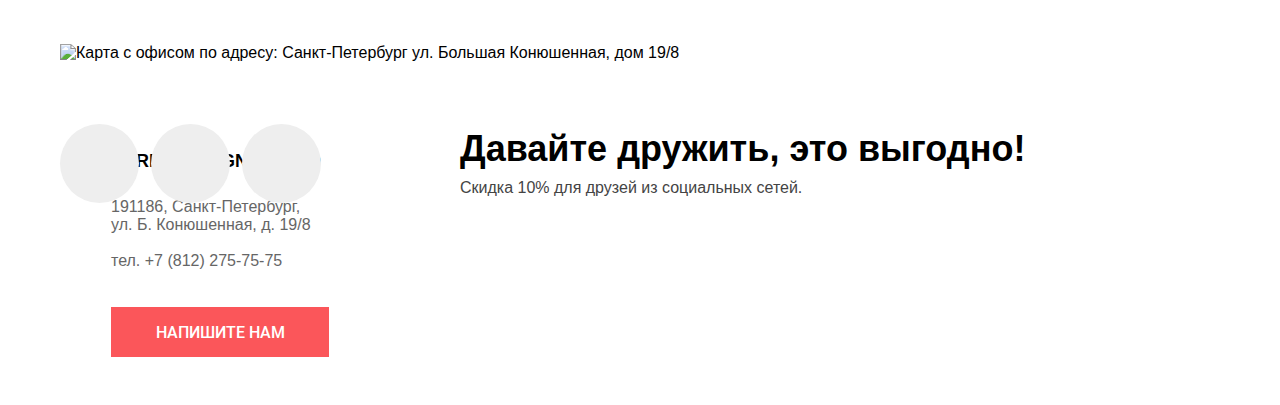
==== commit ce5943dc: "правка" ====
--- a/catalog.html
+++ b/catalog.html
@@ -11,22 +11,43 @@
         <nav class="navigation-container">
           <a class="logo" href="index.html"><img src="img/nerds-logo.svg" width="160" height="65" alt="Логотип студии «Нёрдс»"></a>
           <ul class="main-navigation">
-            <li><a class="nav-studio" href="#">Студия</a></li>
-            <li><a class="nav-clients" href="#">Клиенты</a></li>
-            <li><a class="nav-shop current">Магазин</a></li>
-            <li><a class="nav-contacts" href="#">Контакты</a></li>
+            <li><a href="#">Студия</a></li>
+            <li><a href="#">Клиенты</a></li>
+            <li><a class="current">Магазин</a></li>
+            <li><a href="#">Контакты</a></li>
           </ul>
           <a class="main-navigation-cart" href="#">Корзина</a>
         </nav>
       </div>
     </header>
 
-    <main class="content">
-      <h1 class="catalog-main-title">Магазин готовых шаблонов</h1>
-      <div class="filter-catalog-wrapper">
+    <main class="catalog-main">
+      <div class="grey-background">
+        <div class="content">
+          <h1 class="catalog-main-title">Магазин готовых шаблонов</h1>
+        </div>
+      </div>
+      <div class="content filter-catalog-wrapper">
         <section class="sample-filter">
           <h2 class="hidden">Фильтр шаблонов</h2>
           <form action="https://echo.htmlacademy.ru" method="get">
+            <fieldset class="filter-price">
+              <legend>Стоимость:</legend>
+              <div class="filter-range">
+                <div class="range-controls">
+                  <div class="scale">
+                    <div class="bar"></div>
+                  </div>
+                  <div class="toggle toggle-min" title="установите границу минимальной цены"></div>
+                  <div class="toggle toggle-max" title="установите границу максимальной цены"></div>
+                </div>
+                <div class="price-controls">
+                  <label class="min-price">от <input name="min-price" type="number" value="0"></label>
+                  <label class="max-price">до <input name="max-price" type="number" value="15000"></label>
+                </div>
+
+              </div>
+            </fieldset>
             <fieldset class="filter-grid">
               <legend>Сетка:</legend>
               <ul class="filter-grid-list">
@@ -74,13 +95,34 @@
         </section>
         <section class="catalog">
           <h2 class="hidden">Образцы шаблонов</h2>
+          <!-- Правльно ли обертывать в див? Или есть специальная опция в формах? -->
+          <div class="filter-sort-by">
+            <p>Сортировать:</p>
+            <ul class="sorting-modes">
+              <li><a class="current">По цене</a></li>
+              <li><a href="#">По типу</a></li>
+              <li><a href="#">По названию</a></li>
+            </ul>
+            <ul class="sorting-down-up">
+              <li>
+                <a class="sorting-down" href="#">
+                  <span class="hidden">По убыванию</span>
+                </a>
+              </li>
+              <li>
+                <a class="sorting-up" href="#">
+                  <span class="hidden">По возрастанию</span>
+                </a>
+              </li>
+            </ul>
+          </div>
           <ul class="sample-list">
             <li class="sample-item">
               <h3 class="hidden">Образец "Sedona"</h3>
               <img src="img/img-sedona.jpg" width="360" height="576" alt="Sedona - первая страница">
               <a class="sample-name" href="#">Sedona</a>
               <p class="sample-description">
-                Информационный сайт для туристов
+                Информационный сайт для&nbsp;туристов
               </p>
               <a class="button sample-price red" href="#">9 900 руб.</a>
             </li>
@@ -98,7 +140,7 @@
               <img src="img/img-barbershop.jpg" width="360" height="576" alt="Borodinski - первая страница">
               <a class="sample-name" href="#">Barbershop</a>
               <p class="sample-description">
-                Сайт салона красоты. Для мужчин, да.
+                Сайт салона красоты. Для&nbsp;мужчин, да.
               </p>
               <a class="button sample-price red" href="#">9 900 руб.</a>
             </li>
@@ -107,7 +149,7 @@
               <img src="img/img-mishka.jpg" width="360" height="576" alt="Mishka - первая страница">
               <a class="sample-name" href="#">Mishka</a>
               <p class="sample-description">
-                Интернет-магазин вязаных игрушек
+                Интернет-магазин вязаных&nbsp;игрушек
               </p>
               <a class="button sample-price red" href="#">9 900 руб.</a>
             </li>
@@ -131,13 +173,31 @@
               <a class="button sample-price red" href="#">9 900 руб.</a>
             </li>
           </ul>
+          <ul class="pagination-list">
+            <li><a class="current-catalog-page catalog-page-button">1</a></li>
+            <li><a class="catalog-page-button" href="#">2</a></li>
+            <li><a class="catalog-page-button" href="#">3</a></li>
+            <li><a class="button grey next-catalog-page" href="#">Следующая</a></li>
+          </ul>
         </section>
       </div>
     </main>
     <footer class="content">
-      <section>
-          <h2>Напишите нам</h2>
-          <form class="" action="https://echo.htmlacademy.ru" method="post">
+      <section class="address-section">
+        <div class="address">
+          <h2 class="hidden">Наш адрес</h2>
+          <p class="address-title">Nërds design studio</p>
+          <p class="address-post">191186, Санкт-Петербург, ул.&nbsp;Б. Конюшенная, д. 19/8</p>
+          <p class="address-tel">тел. +7 (812) 275-75-75</p>
+          <a class="button red write-us-button" href="#">Напишите нам</a>
+        </div>
+        <img src="img/map-with-marker.jpg" alt="Карта с офисом по адресу: Санкт-Петербург ул. Большая Конюшенная, дом 19/8" width="1160" height="416">
+      </section>
+      <section class="write-us-pop-up">
+        <h2>Напишите нам</h2>
+        <button class="modal-close" type="button" name="button"></button>
+        <form action="https://echo.htmlacademy.ru" method="post">
+          <div class="input-fields">
             <p>
               <label for="applicant-name">Ваше имя:</label>
               <input id="applicant-name" type="text" name="name" value="" placeholder="Имя Фамилия">
@@ -148,43 +208,35 @@
             </p>
             <p>
               <label for="applicant-text">Текст письма:</label>
-              <textarea id="applicant-text" name="comment" rows="8" cols="80" placeholder="В свободной форме"></textarea>
+              <textarea id="applicant-text" name="comment" rows="5" cols="30" placeholder="В свободной форме"></textarea>
             </p>
-            <button type="submit" name="button">Отправить</button>
-          </form>
-        </section>
-        <div class="footer-bottom">
-          <ul class="social-list">
-            <li>
-              <a class="social-button" href="#">
-                <span class="hidden">Вконтакте</span>
-                <svg xmlns="http://www.w3.org/2000/svg" width="26" height="15" viewBox="0 0 26 15">
-                  <path fill="#FFF" d="M16.138 11.51c.956-.309 2.18 2.04 3.483 2.939.978.681 1.727.534 1.727.534l3.473-.05s1.815-.112.957-1.554c-.071-.12-.503-1.069-2.585-3.022-2.177-2.043-1.882-1.712.739-5.244 1.597-2.153 2.236-3.468 2.036-4.028-.192-.539-1.365-.399-1.365-.399L20.69.713c-.381.001-.704.119-.851.515-.003.004-.621 1.666-1.445 3.079-1.741 2.989-2.436 3.148-2.724 2.961-.661-.433-.494-1.737-.494-2.664 0-2.897.432-4.105-.846-4.417-.427-.104-.739-.172-1.828-.182-1.392-.021-2.574 0-3.244.329-.445.223-.786.712-.579.74.26.035.843.16 1.155.586.401.552.389 1.789.389 1.789s.229 3.411-.54 3.834c-.528.29-1.25-.302-2.803-3.016-.793-1.388-1.392-2.922-1.392-2.922s-.116-.285-.326-.441c-.25-.185-.6-.244-.6-.244L.848.684S.29.7.085.946c-.182.218-.015.668-.015.668s2.909 6.881 6.203 10.347c3.02 3.182 6.452 2.971 6.452 2.971h1.555s.469-.054.709-.312c.224-.24.214-.691.214-.691s-.031-2.109.935-2.419z"/>
-                </svg>
-               </a>
-            </li>
-            <li>
-              <a class="social-button" href="#">
-                <span class="hidden">Фейсбук</span>
-                <svg class="fb-icon" xmlns="http://www.w3.org/2000/svg" width="12" height="22" viewBox="0 0 12 22">
-                  <path fill="#FFF" d="M12 4V0H8a4 4 0 0 0-4 4v4H0v4h4v10h4V12h4V8H8V4h4z"/>
-                </svg>
-              </a>
-            </li>
-            <li>
-              <a class="social-button" href="#">
-                <span class="hidden">Инстаграм</span>
-                <svg xmlns="http://www.w3.org/2000/svg" width="21" height="21" viewBox="0 0 21 21">
-                  <path fill="#FFF" d="M18 0H3C1.35 0 0 1.35 0 3v15c0 1.65 1.35 3 3 3h15c1.65 0 3-1.35 3-3V3c0-1.65-1.35-3-3-3zm-7.5 7c1.93 0 3.5 1.57 3.5 3.5S12.43 14 10.5 14 7 12.43 7 10.5 8.57 7 10.5 7zM18 18H3V9h1.181A6.504 6.504 0 0 0 4 10.5a6.5 6.5 0 1 0 13 0 6.45 6.45 0 0 0-.181-1.5H18v9zm0-11h-4V3h4v4z"/>
-                </svg>
-              </a>
-            </li>
-          </ul>
-          <div class="footer-promotion">
-            <p class="let-us">Давайте дружить, это выгодно!</p>
-            <p class="discount">Скидка 10% для друзей из социальных сетей.</p>
           </div>
+          <button class="button red button-send" type="submit" name="button">Отправить</button>
+        </form>
+      </section>
+      <div class="footer-bottom">
+        <ul class="social-list">
+          <li>
+            <a class="social-button vk-button" href="#">
+              <span class="hidden">Вконтакте</span>
+             </a>
+          </li>
+          <li>
+            <a class="social-button fb-button" href="#">
+              <span class="hidden">Фейсбук</span>
+            </a>
+          </li>
+          <li>
+            <a class="social-button insta-button" href="#">
+              <span class="hidden">Инстаграм</span>
+            </a>
+          </li>
+        </ul>
+        <div class="footer-promotion">
+          <p class="let-us">Давайте дружить, это выгодно!</p>
+          <p class="discount">Скидка 10% для друзей из социальных сетей.</p>
         </div>
-      </footer>
+      </div>
+    </footer>
   </body>
 </html>
--- a/css/style.css
+++ b/css/style.css
@@ -44,23 +44,28 @@
 }
 
 .main-navigation,
+.slider-list,
 .product-list,
+.studio-description ul,
+.clients-logo-list,
 .filter-grid-list,
 .filter-details-list,
+.sorting-down-up,
 .sample-list,
-.social-list {
+.pagination-list,
+.social-list,
+.sorting-modes {
   list-style: none;
 }
+
 
 .content {
   width: 1160px;
   margin: 0 auto;
   padding-left: 20px;
   padding-right: 20px;
-  outline: 2px dotted green;
-}
-
-/* styles for the header below */
+/*  outline: 2px dotted green; */
+}
 
 .main-header {
   font-weight: 500;
@@ -71,13 +76,12 @@
   display: flex;
   flex-wrap: wrap;
   width: 1160px;
-  /*min-height: 65px;*/
   margin-left: auto;
   margin-right: auto;
   padding-top: 49px;
-
+/*
   outline: 4px dashed orange;
-  outline-offset: 1px;
+  outline-offset: 1px;*/
 }
 
 .main-navigation {
@@ -94,7 +98,7 @@
 .main-navigation-cart {
 
   display: block;
-  margin-bottom: 5px;
+  margin-bottom: 0;
 
   padding-top: 26px;
   padding-bottom: 3px;
@@ -160,6 +164,67 @@
   text-transform: uppercase;
 }
 
+/* slider */
+
+.main-title {
+  font-size: 0;
+}
+
+.grey-background {
+  background-color: #eeeeee;
+}
+.slider-list {
+  padding: 0;
+  margin: 0;
+  width: 1160px;
+}
+
+.slider-list li {
+  width: 1160px;
+  /*outline: 2px dashed red;*/
+}
+
+.slider-list h2 {
+  font-size: 55px;
+  line-height: 55px;
+  font-weight: 500;
+
+  margin: 0;
+  padding: 0;
+  padding-top: 74px;
+  padding-bottom: 26px;
+}
+
+.slider-list p {
+  line-height: 24px;
+  color: #283136;
+
+  margin: 0;
+  padding: 0;
+  padding-bottom: 40px;
+}
+
+.slider-list a {
+  margin-bottom: 80px;
+}
+
+.slide1 {
+  background-image: url("../img/slide-picture1.png");
+  background-repeat: no-repeat;
+  background-position: 431px bottom;
+}
+
+.slide2 {
+  background-image: url("../img/slide-picture2.png");
+  background-repeat: no-repeat;
+  background-position: right bottom;
+}
+
+.slide3 {
+  background-image: url("../img/slide-picture3.png");
+  background-repeat: no-repeat;
+  background-position: right bottom;
+}
 
 /* main-page slyles below */
 
@@ -169,10 +234,14 @@
   width: 1160px;
 
   margin: 0;
-  padding: 0;
-
-  /*outline: 3px solid red;*/
-}
+  margin-top: 80px;
+
+  padding: 0;
+  padding-bottom: 80px;
+  border-bottom: 2px solid #eeeeee;
+}
+
+
 
 .product-list li {
   display: flex;
@@ -182,40 +251,23 @@
   margin-right: 100px;
 }
 
-.product-list h3 {
+.product-item h3 {
   font-size: 24px;
   text-transform: uppercase;
   font-weight: 700;
   line-height: 30px;
 
   margin: 0;
-  padding: 0;
-
-}
-
-
-.product-item :nth-child(2) {
-  order: 1;
+  margin-bottom: 17px;
+  padding: 0;
+}
+
+.product-item img {
+  order: -1;
   margin-bottom: 25px;
 }
 
-.product-item :nth-child(1) {
-  order: 2;
-
-  margin-bottom: 19px;
-}
-
-.product-item :nth-child(3) {
-  order: 3;
-  margin-right: 55px;
-  align-self: auto;
-}
-
-.product-item :nth-child(4) {
-  order: 4;
-}
-
-.product-item:nth-child(3n+0) {
+.product-item:nth-child(3n) {
   margin-right: 0;
 }
 
@@ -224,23 +276,393 @@
   font-size: 16px;
   line-height: 24px;
   margin: 0;
-  margin-bottom: 30px;
-
-
-}
-
+  margin-bottom: 32px;
+  margin-right: 55px;
+}
+
+.studio-description {
+  display: flex;
+  flex-wrap: wrap;
+  justify-content: space-between;
+
+  margin-top: 40px;
+  padding-bottom: 60px;
+  border-bottom: 2px solid #eeeeee;
+}
+
+.studio-description-intro {
+  width: 650px;
+}
+
+.studio-description-intro h2 {
+  font-size: 45px;
+  line-height: 45px;
+  font-weight: 500;
+
+  margin: 0;
+  margin-top: 33px;
+  margin-bottom: 33px;
+}
+
+
+
+.studio-description-intro p,
+.work-we-do ul {
+  color: #283136;
+  line-height: 24px;
+
+  margin: 0;
+}
+
+.work-we-do p,
+.studio-figures p {
+  line-height: 24px;
+  text-transform: uppercase;
+  font-weight: 700;
+
+  margin: 0;
+  margin-top: 35px;
+  margin-bottom: 24px;
+}
+
+.studio-figures {
+  padding-left: 40px;
+
+}
+
+.work-we-do ul {
+
+  padding: 0;
+  padding-left: 36px;
+}
+
+.work-we-do li {
+  position: relative;
+}
+
+.work-we-do li:not(:last-child) {
+  margin-bottom: 24px;
+}
+
+.work-we-do li::before {
+  content:"";
+  position: absolute;
+  top: 11px;
+  left: -35px;
+
+  width: 25px;
+  height: 2px;
+  background-color: #fb565a;
+}
+
+
+
+.studio-figures p {
+text-align: right;
+
+ margin-right: 15px;
+ margin-bottom: 50px;
+}
+
+.studio-figures ul {
+  display: flex;
+  flex-wrap: wrap;
+  align-content: stretch;
+
+  width: 360px;
+  justify-content: space-between;
+  color: #283136;
+}
+
+.studio-figures li {
+  width: 120px;
+}
+
+.figures-bold {
+  display: inline-block;
+  color: #000000;
+  font-size: 45px;
+  line-height: 10px;
+  font-weight: 700;
+
+  padding-bottom: 38px;
+}
+
+.figures-super {
+  font-size: 26px;
+  vertical-align: super;
+}
+
+.our-clients-container {
+  width: 1198px;
+  margin: 0 auto;
+  padding-left: 1px;
+  padding-right: 1px;
+}
+
+.clients-logo-list {
+  display: flex;
+  flex-wrap: wrap;
+
+
+  margin: 0;
+  margin-top: 46px;
+  padding: 0;
+  padding-bottom: 40px;
+
+}
+
+
+.clients-logo-list li {
+  position: relative;
+  text-align: center;
+
+  width: 25%;
+}
+
+
+
+.clients-logo-list img {
+
+  opacity: 0.2;
+}
+
+.clients-logo-list img:hover,
+.clients-logo-list img:focus {
+  opacity: 1;
+}
+
+.clients-logo-list img:active {
+  opacity: 0.1;
+}
+
+/* есть ли лучший способ вертикального выравнивания логотипов? */
+.clients-logo-list img[src*="htmlacademy-logo"] {
+  padding-top: 16px;
+  padding-bottom: 6px;
+}
+
+.clients-logo-list img[src*="pink-logo"] {
+padding-top: 19px;
+padding-bottom: 19px;
+}
+
+.clients-logo-list img[src*="mishka-logo"] {
+padding-top: 3px;
+padding-bottom: 3px;
+}
+
+.clients-logo-list li:not(:nth-child(4n))::after {
+  content: "";
+  position: absolute;
+  top: 18px;
+  left: 298px;
+
+  width: 2px;
+  height: 52px;
+  background-color: #eeeeee;
+}
 
 /* footer styles below */
+
+.address-section {
+  position: relative;
+
+  padding-top: 80px;
+  border-top: 2px solid #eeeeee;
+}
+
+.address p {
+  color: #666666;
+  margin: 0;
+  padding: 0;
+}
+
+.address {
+  position: absolute;
+  top: 134px;
+  left: 0;
+
+  width: 220px;
+  padding: 48px 51px;
+  background-color: #ffffff;
+
+/*  outline: 2px dotted orange;*/
+}
+
+.address .address-title {
+  color: inherit;
+  font-size: 18px;
+  line-height: 30px;
+  font-weight: 700;
+  text-transform: uppercase;
+
+  padding-bottom: 22px;
+}
+
+.address .address-post {
+  padding-bottom: 18px;
+}
+
+.address .address-tel {
+  padding-bottom: 37px;
+}
+
+.address-section img {
+  margin-bottom: 62px;
+}
+
+.write-us-pop-up {
+  display: none;
+  position: fixed;
+  bottom: 190px;
+  right: 50%;
+
+  margin-right: -481px;
+
+  color: inherit;
+  background-color: #ffffff;
+  box-shadow: 0px 20px 40px 0 rgba(0, 1, 1, 0.75);
+
+  width: 760px;
+  padding-left: 100px;
+  padding-right: 100px;
+  padding-top: 67px;
+  padding-bottom: 84px;
+}
+
+
+.modal-close {
+  content: "";
+  position: absolute;
+  cursor: pointer;
+  top: 78px;
+  right: 90px;
+
+  width: 21px;
+  height: 21px;
+
+
+  background-color: #ffffff;
+  background-image: url("../img/close-cross.svg");
+  background-repeat: no-repeat;
+  background-position: 0 0;
+  opacity: 0.3;
+
+  border: 0;
+}
+
+.modal-close:hover,
+.modal-close:focus {
+  opacity: 1;
+}
+
+.modal-close:active {
+  opacity: 0.1;
+}
+
+.write-us-pop-up h2 {
+  font-size: 45px;
+  line-height: 45px;
+  font-weight: 500;
+
+  margin: 0;
+  margin-bottom: 41px;
+
+}
+
+.input-fields {
+  display: flex;
+  flex-wrap: wrap;
+  justify-content: space-between;
+  width: 760px;
+}
+
+.input-fields p {
+  display: flex;
+  flex-direction: column;
+
+  margin: 0;
+}
+
+.input-fields label {
+  font-weight: 700;
+  margin-bottom: 10px;
+}
+
+.input-fields input,
+.input-fields textarea {
+  font-family: "Roboto", "Arial", "Helvetica", sans-serif;
+  font-weight: 400;
+  font-size: 16px;
+  line-height: 18px;
+  color: #000000;
+
+  margin-bottom: 34px;
+}
+
+.input-fields input {
+  box-sizing: border-box;
+  width: 360px;
+  min-height: 50px;
+  padding: 13px;
+  border: 2px solid #d7dcde;
+}
+
+.input-fields textarea {
+  box-sizing: border-box;
+  width: 760px;
+  min-height: 117px;
+  max-height: 80vh;
+  resize: vertical;
+
+  margin-bottom: 47px;
+  padding: 10px 13px;
+  border: 2px solid #d7dcde;
+}
+
+.input-fields input:hover,
+.input-fields textarea:hover {
+  border: 2px solid #b4b9bb;
+}
+
+.input-fields input:focus,
+.input-fields textarea:focus {
+  border: 2px solid #000000;
+}
+
+.input-fields input:focus::placeholder,
+.input-fields textarea:focus::placeholder {
+  color: #444444;
+}
+
+.input-fields input:invalid {
+  border: 2px solid #e74246;
+}
+
+.input-fields input:invalid::placeholder {
+  color: #e74246;
+}
+
+.input-fields input::placeholder,
+.input-fields textarea::placeholder {
+  font-family: "Roboto", "Arial", "Helvetica", sans-serif;
+  font-weight: 400;
+  font-size: 16px;
+  line-height: 18px;
+
+  color: rgba(68, 68, 68, 0.5);
+  opacity: 1;
+}
+
 
 .footer-bottom {
   display: flex;
   width: 1160px;
   padding-bottom: 79px;
 
-  outline: 3px solid red;
-}
-
-
+  /*outline: 3px solid red; */
+}
 
 .let-us,
 .discount,
@@ -255,16 +677,18 @@
   flex-direction: row;
   align-content: flex-start;
 
-  min-width: 261px; /* why is min-width working better than width here?...*/
+  min-width: 261px;
   margin-right: 139px;
 }
+
+
 
 .social-list li {
   margin-right: 12px;
   padding-bottom: 12px;
 }
 
-.social-list li:nth-child(3n+0) {
+.social-list li:nth-child(3n) {
   margin: 0;
 }
 
@@ -275,29 +699,41 @@
 
 /* styles for catalog page below */
 
+
+.catalog-main-title {
+  font-size: 55px;
+  font-weight: 500;
+  line-height: 55px;
+  text-align: center;
+
+  background-color: #eeeeee;
+
+  margin: 0;
+  padding: 0;
+  padding-top: 74px;
+  padding-bottom: 108px;
+  margin-bottom: 55px;
+}
+
 .filter-catalog-wrapper {
   display: flex;
   width: 1160px;
 
   justify-content: space-between;
 
-  outline: 4px dashed green;
-  outline-offset: 3px;
+  margin-bottom: 50px;
+
+  /*outline: 4px dashed green;
+  outline-offset: 3px;*/
 }
 
 .sample-filter {
   width: 260px;
-  outline: 3px solid orange;
-}
-
-
-.filter-grid {
-  margin-bottom: 26px;
-}
-
-.filter-details {
-  margin-bottom: 30px;
-}
+  /*outline: 3px solid orange;*/
+}
+
+
+
 
 .sample-list {
   display: flex;
@@ -305,12 +741,13 @@
   width: 760px;
 
   justify-content: space-between;
-  outline: 3px solid red;
-
-  margin: 0;
-  padding: 0;
-}
-
+/*  outline: 3px solid red;*/
+
+  margin: 0;
+  margin-bottom: 60px;
+  padding: 0;
+
+}
 
 
 .sample-item {
@@ -320,7 +757,7 @@
   margin-bottom: 33px;
   padding-top: 40px;
 
-  outline: 2px dashed orange;
+  /*outline: 2px dashed orange;*/
 }
 
 .sample-item::before {
@@ -337,7 +774,7 @@
   opacity: 0.12;
 }
 
-.sample-item:hover::before {
+.sample-item:hover {
   opacity: 1;
 }
 
@@ -396,10 +833,6 @@
 }
 
 .product-button {
-  cursor: default;
-  display: inline-block;
-  vertical-align: top;
-
   padding-top: 17px;
   padding-bottom: 15px;
   padding-left: 39px;
@@ -445,9 +878,117 @@
 
 .button-show:active {
   outline: 0;
-  }
+}
+
+.button-send {
+  width: 260px;
+  min-height: 50px;
+  border: none;
+}
+
+.button-send:active {
+  color: rgba(255, 255, 255, 0.3);
+  box-shadow: inset 0px 3px 0 0 rgba(0, 1, 1, 0.1);
+  outline: 0;
+}
+
+.know-more {
+  padding-left: 54px;
+  padding-right: 54px;
+  padding-top: 17px;
+  padding-bottom: 17px;
+}
+
+.know-more:active,
+.write-us-button:active {
+  color: rgba(255, 255, 255, 0.3);
+  box-shadow: inset 0px 3px 0 0 rgba(0, 1, 1, 0.1);
+}
+
+.write-us-button {
+  padding-top: 17px;
+  padding-bottom: 15px;
+  padding-left: 45px;
+  padding-right: 44px;
+}
+
+.catalog-page-button {
+  display: inline-block;
+  vertical-align: top;
+  cursor: default;
+
+  font: inherit;
+  background-color: #eeeeee;
+
+  margin-right: 10px;
+  margin-bottom: 10px;
+  padding: 17px 21px; /* approx. */
+}
+
+.current-catalog-page {
+  padding: 14px 18px;
+
+  background-color: #ffffff;
+  border: 3px solid #dbdbdb;
+}
+
+/* Это законный прием - выбирать anchor с href для эффектов ховера и нажатия? */
+.pagination-list a[href]:hover,
+.pagination-list a[href]:focus {
+  background-color: #dfdfdf;
+}
+
+.pagination-list a[href]:active {
+  color: rgba(0, 0, 0, 0.3);
+  box-shadow: inset 0px 3px 0 0 rgba(0, 1, 1, 0.1);
+}
+
+.next-catalog-page {
+  padding-left: 78px;
+  padding-right: 79px;
+  padding-top: 17px;
+  padding-bottom: 15px;
+}
+
+
+
+
+
+.vk-button::before {
+  content: "";
+  position: absolute;
+
+  width: 26px;
+  height: 15px;
+  background-image: url("../img/vk-icon.svg");
+  background-repeat: no-repeat;
+  background-position: 0 0;
+}
+
+.fb-button::before {
+  content: "";
+  position: absolute;
+
+  width: 12px;
+  height: 22px;
+  background-image: url("../img/fb-icon.svg");
+  background-repeat: no-repeat;
+  background-position: 0 0;
+}
+
+.insta-button::before {
+  content: "";
+  position: absolute;
+
+  width: 21px;
+  height: 21px;
+  background-image: url("../img/insta-icon.svg");
+  background-repeat: no-repeat;
+  background-position: 0 0;
+}
 
 .social-button {
+  position: relative;
   cursor: default;
 
   display: flex;
@@ -469,31 +1010,272 @@
     background-color: #d7373b;
   }
 
-  .social-button:active path {
+  .social-button:active::before {
     opacity: 0.3;
   }
 
-.catalog-main-title {
-  font-size: 55px;
-  font-weight: 500;
-  line-height: 55px;
-}
+
 
 /* Form styles below*/
 
-fieldset {
+
+
+.filter-price,
+.filter-grid,
+.filter-details {
+  margin: 0;
+  padding: 0;
+
   border: none;
-  margin: 0;
-  padding: 0;
-}
-
+}
+
+.filter-price legend,
 .filter-grid legend,
-.filter-details legend {
+.filter-details legend,
+.filter-sort-by p {
   font-size: 18px;
   font-weight: 700;
   line-height: 30px;
   text-transform: uppercase;
+  margin-bottom: 17px;
+}
+.filter-price {
+  margin-bottom: 56px;
+}
+
+.filter-grid {
+  margin-bottom: 25px;
+}
+
+.filter-details {
+  margin-bottom: 30px;
+}
+.filter-price legend {
+  margin-bottom: 48px;
+}
+
+.range-controls {
+  position: relative;
+
+  height: 41px;
   margin-bottom: 15px;
+  padding-top: 39px;
+  padding-right: 20px;
+  padding-left: 20px;
+
+  background-color: #f1f1f1;
+
+  border-radius: 5px;
+}
+
+.range-controls .scale {
+  height: 2px;
+
+  background: #d7dcde;
+}
+
+.range-controls .bar {
+  width: 70%;
+  height: 2px;
+
+  background: #00ca74;
+}
+
+.range-controls .toggle {
+  position: absolute;
+  top: 30px;
+  left: 0;
+
+  width: 4px;
+  height: 4px;
+  padding: 0;
+
+  border: 8px solid #ffffff;
+  background-color: #ababab;
+  box-shadow: 0 2px 1px 0 #cfcfcf;
+  border-radius: 50%;
+  cursor: pointer;
+}
+
+.range-controls .toggle-min {
+  left: 17px;
+}
+
+
+.range-controls .toggle-max {
+  left: 158px;
+}
+
+.price-controls {
+  font-size: 0;
+}
+
+.price-controls label {
+  display: inline-block;
+  width: 50%;
+
+  font-size: 16px;
+  text-transform: uppercase;
+}
+
+.price-controls input {
+  width: 60px;
+  padding: 8px 10px;
+  margin-left: 10px;
+
+  font-family: "Roboto", Arial, Helvetica, sans-serif;
+  font-size: 16px;
+  text-align: center;
+  color: #283136;
+
+  border: none;
+  border-radius: 5px;
+  background: #f1f1f1;
+}
+
+
+/* Chrome, Safari, Edge, Opera */
+.price-controls input::-webkit-outer-spin-button,
+.price-controls input::-webkit-inner-spin-button {
+  -webkit-appearance: none;
+  appearance: none;
+  margin: 0;
+}
+
+/* Firefox */
+.price-controls input[type=number] {
+  -moz-appearance: textfield;
+  appearance: textfield;
+}
+
+
+
+.max-price {
+  text-align: right;
+}
+
+.filter-sort-by {
+
+  display: flex;
+  justify-content: space-between;
+
+  width: 760px;
+}
+
+
+.sorting-modes {
+  display: flex;
+  flex-wrap: wrap;
+  align-content: flex-start;
+
+
+  font-size: 14px;
+  text-transform: uppercase;
+
+  margin: 0;
+  padding: 0;
+
+}
+
+.sorting-modes a {
+  display: block;
+
+  margin-right: 27px;
+  padding-top: 7px;
+  color: rgba(0, 0, 0, 0.3);
+}
+
+.sorting-modes a:hover,
+.sorting-modes a:focus {
+  color: rgba(0, 0, 0, 0.6);
+}
+
+/* можно ли использовать класс current в главном меню (для активной страницы) здесь,
+и задавать при этом разную стилизацию с его помощью? или лучше
+задавать им уникальные имена? */
+.sorting-modes a:active,
+.sorting-modes a.current {
+  color: #000000;
+}
+
+.sorting-modes a.current:hover {
+  cursor: default;
+}
+
+
+
+.filter-sort-by p {
+  min-width: 160px;
+  margin: 0;
+  margin-bottom: 56px;
+  padding: 0;
+}
+
+.sorting-down-up {
+
+  display: flex;
+  flex-wrap: wrap;
+
+  width: 40px;
+  justify-content: space-between;
+
+
+  margin: 0;
+  padding: 0;
+}
+
+.sorting-down,
+.sorting-up {
+  position: relative;
+  display: flex;
+  justify-content: center;
+  align-items: center;
+
+  width: 11px;
+  height: 10px;
+
+  padding-top: 7px;
+
+
+}
+
+.sorting-down::before {
+  content: "";
+  position: absolute;
+
+
+
+  width: 11px;
+  height: 10px;
+  background-image: url("../img/icon-down-dir.svg");
+  background-repeat: no-repeat;
+  background-position: 0 0;
+  opacity: 0.2;
+}
+
+.sorting-up::before {
+  content: "";
+  position: absolute;
+
+
+  width: 11px;
+  height: 10px;
+  background-image: url("../img/icon-up-dir.svg");
+  background-repeat: no-repeat;
+  background-position: 0 0;
+  opacity: 0.2;
+}
+
+.sorting-down:hover::before,
+.sorting-up:hover::before,
+.sorting-down:focus::before,
+.sorting-up:focus::before {
+  opacity: 0.4;
+}
+
+.sorting-down:active::before,
+.sorting-up:active::before {
+  opacity: 1;
 }
 
 .filter-option label {
@@ -516,7 +1298,7 @@
 .radio + label::before {
   content: "";
   position: absolute;
-  top: -2px;
+  top: -4px;
   left: -35px;
   width: 25px;
   height: 25px;
@@ -528,9 +1310,8 @@
   opacity: 0.4;
 }
 
-/* выбор между доступностью и соответствием стайлгайду: */
-.radio + label:hover::before /*,
-.radio:focus + label::before */ {
+.radio + label:hover::before,
+.radio:focus + label::before {
   opacity: 1;
 }
 
@@ -538,7 +1319,7 @@
 .radio:checked + label::after {
   content: "";
   position: absolute;
-  top: -2px;
+  top: -4px;
   left: -35px;
   width: 25px;
   height: 25px;
@@ -549,24 +1330,40 @@
   opacity: 0.4;
 }
 
-.radio:checked + label:hover::after /*,
-.radio:checked:focus + label::after */ {
+.radio:checked + label:hover::after,
+.radio:checked:focus + label::after {
   opacity: 1;
 }
 
-.radio:checked + label::before {
+.radio:checked + label::before,
+.checkbox:checked + label::before {
   opacity: 0;
 }
 
+
 .radio:disabled + label::before,
-.checkbox:disabled + label::before {
+.checkbox:disabled + label::before,
+.radio:checked:disabled + label::after,
+.checkbox:checked:disabled + label::after,
+.radio:checked:disabled + label::before,
+.checkbox:checked:disabled + label::before {
   opacity: 0.1;
 }
 
-.radio:disabled + label
+.radio:checked:disabled:hover + label::after,
+.checkbox:checked:disabled:hover + label::after,
+.checkbox:disabled:hover + label::before,
+.radio:disabled:hover + label::before {
+  opacity: 0.1;
+}
+
+
+.radio:disabled + label,
 .checkbox:disabled + label {
   color: rgba(40, 49, 54, 0.3);
 }
+
+
 
 .checkbox + label::before {
   content: "";
@@ -586,8 +1383,8 @@
   opacity: 0;
 }
 
-.checkbox + label:hover::before /*,
-.checkbox:focus + label::before */{
+.checkbox + label:hover::before,
+.checkbox:focus + label::before {
   opacity: 1;
 }
 
@@ -605,10 +1402,12 @@
   opacity: 0.4;
 }
 
-.checkbox:checked + label:hover::after /*,
-.checkbox:checked:focus + label::after */ {
+.checkbox:checked + label:hover::after,
+.checkbox:checked:focus + label::after {
   opacity: 1;
 }
+
+/* sample catalog below */
 
 .sample-item {
   display: flex;
@@ -682,6 +1481,14 @@
   background-color: #d7373b;
 }
 
+.pagination-list {
+  display: flex;
+  flex-wrap: wrap;
+
+  margin: 0;
+  padding: 0;
+}
+
 .let-us {
   font-size: 36px;
   font-weight: 700;
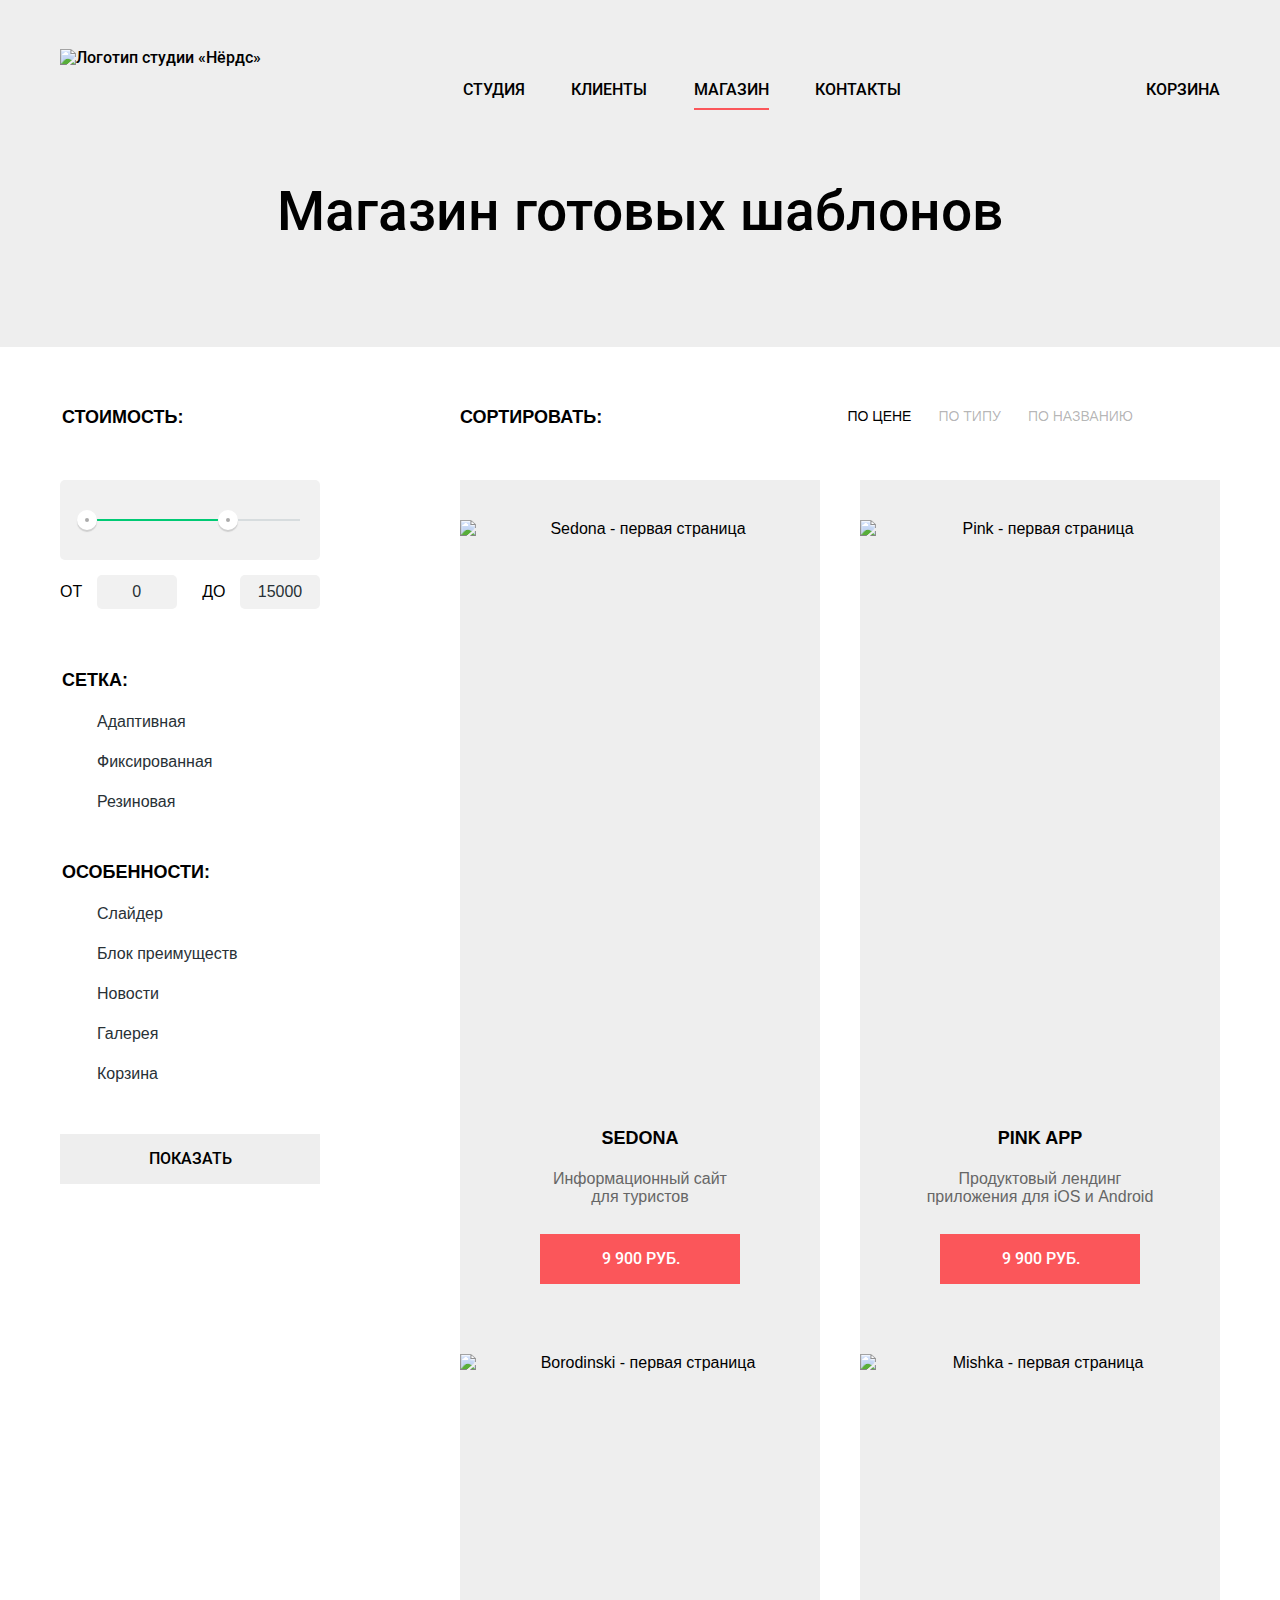
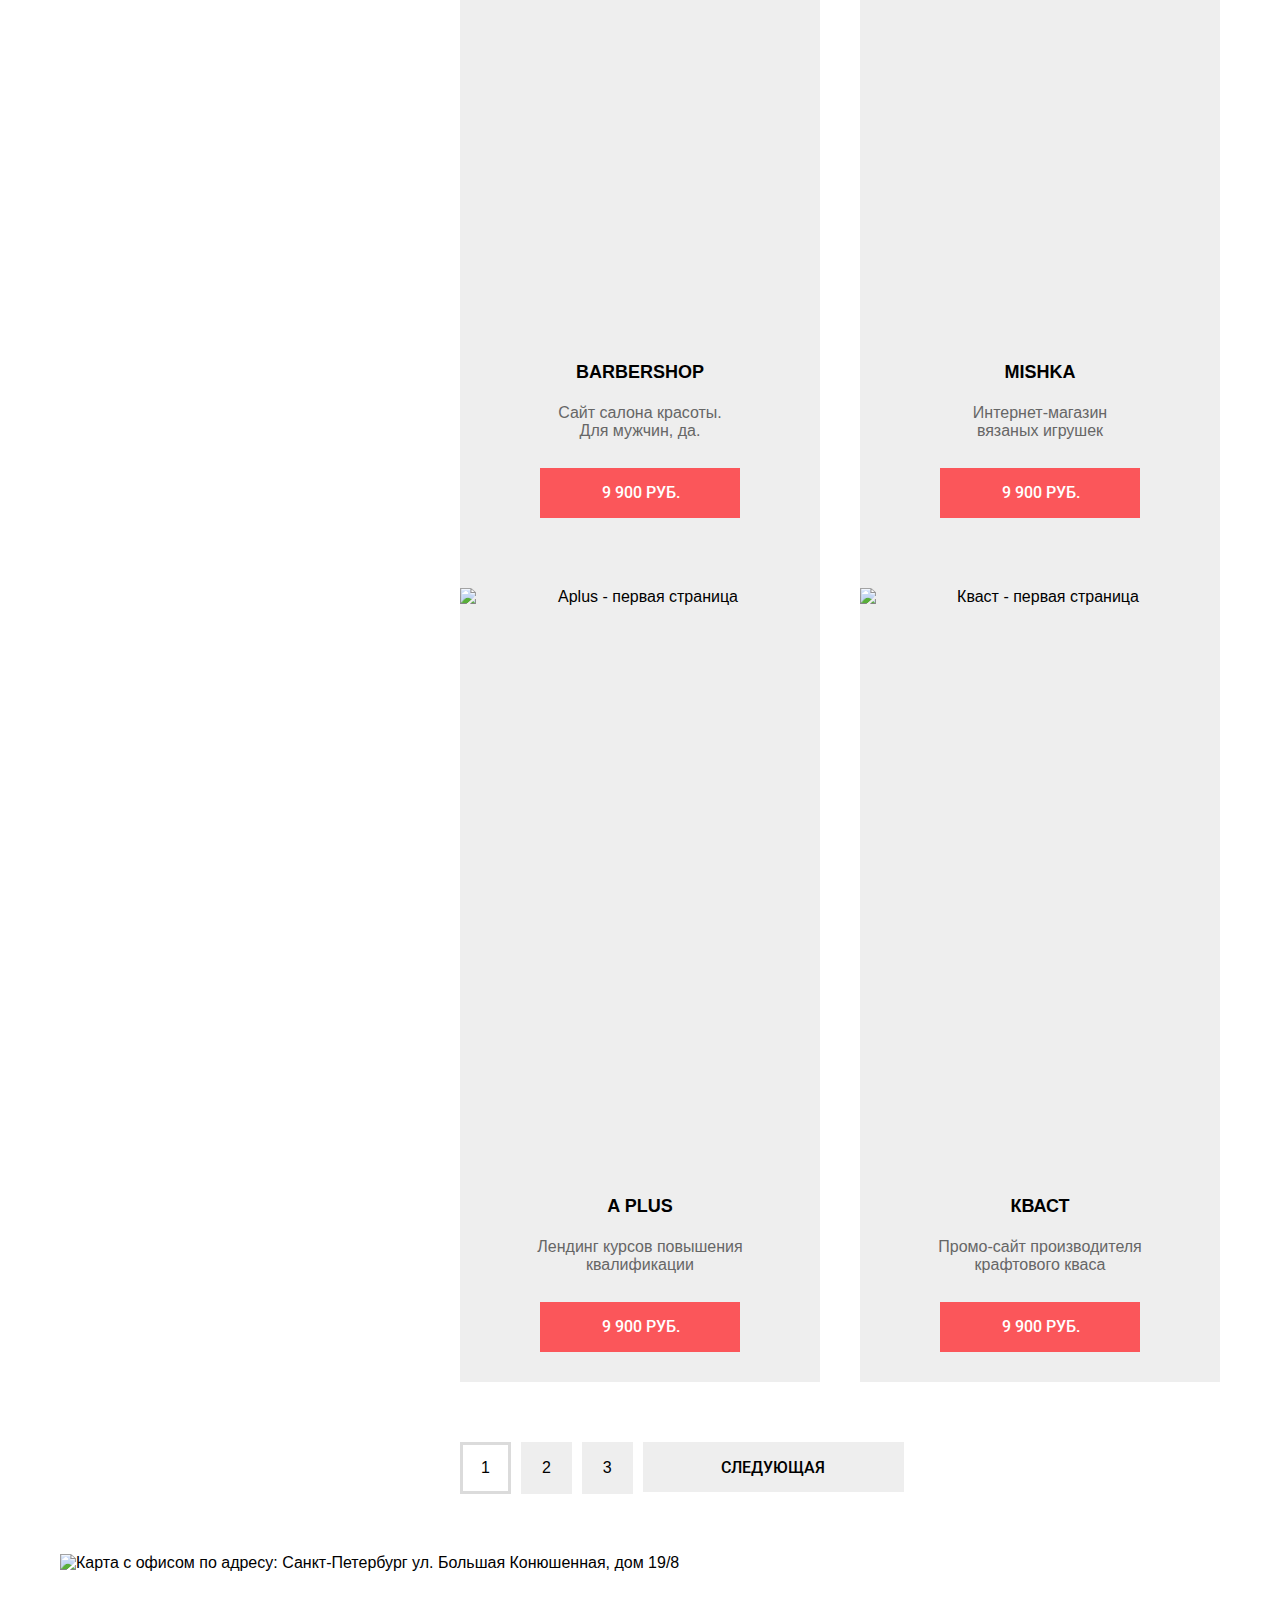
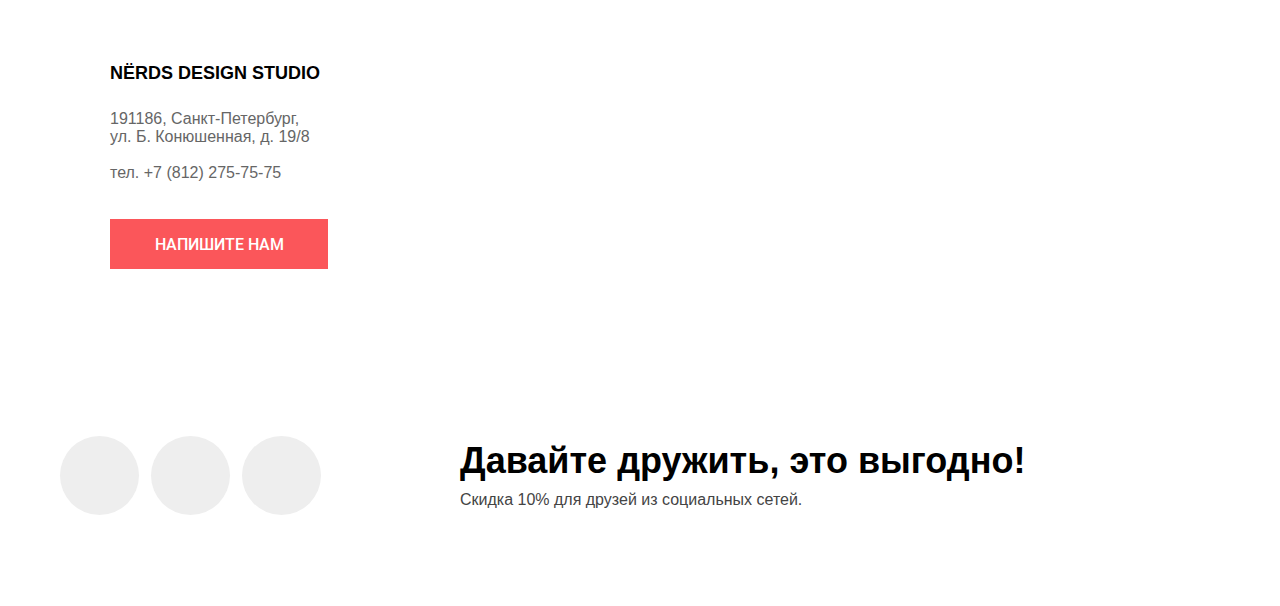
==== commit 79f26a24: "добавление js" ====
--- a/catalog.html
+++ b/catalog.html
@@ -4,6 +4,7 @@
     <meta charset="utf-8">
     <title>HTML Academy: Нёрдс: Магазин</title>
     <link href="css/style.css" rel="stylesheet">
+
   </head>
   <body>
     <header class="main-header">
@@ -95,7 +96,7 @@
         </section>
         <section class="catalog">
           <h2 class="hidden">Образцы шаблонов</h2>
-          <!-- Правльно ли обертывать в див? Или есть специальная опция в формах? -->
+
           <div class="filter-sort-by">
             <p>Сортировать:</p>
             <ul class="sorting-modes">
@@ -182,16 +183,24 @@
         </section>
       </div>
     </main>
-    <footer class="content">
-      <section class="address-section">
-        <div class="address">
-          <h2 class="hidden">Наш адрес</h2>
-          <p class="address-title">Nërds design studio</p>
-          <p class="address-post">191186, Санкт-Петербург, ул.&nbsp;Б. Конюшенная, д. 19/8</p>
-          <p class="address-tel">тел. +7 (812) 275-75-75</p>
-          <a class="button red write-us-button" href="#">Напишите нам</a>
+    <footer>
+      <section>
+        <div class="content">
+          <div class="address-wrapper catalog">
+            <div class="address catalog">
+              <h2 class="hidden">Наш адрес</h2>
+              <p class="address-title">Nërds design studio</p>
+              <p class="address-post">191186, Санкт-Петербург, ул.&nbsp;Б. Конюшенная, д. 19/8</p>
+              <p class="address-tel">тел. +7 (812) 275-75-75</p>
+              <a class="button red write-us-button" href="write-us.html">Напишите нам</a>
+            </div>
+            <img src="img/map-with-marker.jpg" alt="Карта с офисом по адресу: Санкт-Петербург ул. Большая Конюшенная, дом 19/8" width="1160" height="416">
+          </div>
         </div>
-        <img src="img/map-with-marker.jpg" alt="Карта с офисом по адресу: Санкт-Петербург ул. Большая Конюшенная, дом 19/8" width="1160" height="416">
+
+
+        <iframe class="iframe-map" src="https://www.google.com/maps/embed?pb=!1m18!1m12!1m3!1d1998.6037872533261!2d30.320858715814943!3d59.93871648187617!2m3!1f0!2f0!3f0!3m2!1i1024!2i768!4f13.1!3m3!1m2!1s0x4696310fca145cc1%3A0x42b32648d8238007!2sBolshaya%20Konyushennaya%20St%2C%2019%2F8%2C%20Sankt-Peterburg%2C%20191186!5e0!3m2!1sfr!2sru!4v1584060098063!5m2!1sfr!2sru" width="100%" height="416" frameborder="0" style="border:0;" allowfullscreen="" aria-hidden="false" tabindex="0"></iframe>
+
       </section>
       <section class="write-us-pop-up">
         <h2>Напишите нам</h2>
@@ -214,29 +223,33 @@
           <button class="button red button-send" type="submit" name="button">Отправить</button>
         </form>
       </section>
-      <div class="footer-bottom">
-        <ul class="social-list">
-          <li>
-            <a class="social-button vk-button" href="#">
-              <span class="hidden">Вконтакте</span>
-             </a>
-          </li>
-          <li>
-            <a class="social-button fb-button" href="#">
-              <span class="hidden">Фейсбук</span>
-            </a>
-          </li>
-          <li>
-            <a class="social-button insta-button" href="#">
-              <span class="hidden">Инстаграм</span>
-            </a>
-          </li>
-        </ul>
-        <div class="footer-promotion">
-          <p class="let-us">Давайте дружить, это выгодно!</p>
-          <p class="discount">Скидка 10% для друзей из социальных сетей.</p>
+      <div class="content">
+        <div class="footer-bottom">
+          <ul class="social-list">
+            <li>
+              <a class="social-button vk-button" href="#">
+                <span class="hidden">Вконтакте</span>
+               </a>
+            </li>
+            <li>
+              <a class="social-button fb-button" href="#">
+                <span class="hidden">Фейсбук</span>
+              </a>
+            </li>
+            <li>
+              <a class="social-button insta-button" href="#">
+                <span class="hidden">Инстаграм</span>
+              </a>
+            </li>
+          </ul>
+          <div class="footer-promotion">
+            <p class="let-us">Давайте дружить, это выгодно!</p>
+            <p class="discount">Скидка 10% для друзей из социальных сетей.</p>
+          </div>
         </div>
       </div>
+
     </footer>
+    <script src="js/popup.js"></script>
   </body>
 </html>
--- a/css/style.css
+++ b/css/style.css
@@ -286,7 +286,7 @@
   justify-content: space-between;
 
   margin-top: 40px;
-  padding-bottom: 60px;
+  padding-bottom: 59px;
   border-bottom: 2px solid #eeeeee;
 }
 
@@ -436,7 +436,6 @@
   opacity: 0.1;
 }
 
-/* есть ли лучший способ вертикального выравнивания логотипов? */
 .clients-logo-list img[src*="htmlacademy-logo"] {
   padding-top: 16px;
   padding-bottom: 6px;
@@ -448,8 +447,8 @@
 }
 
 .clients-logo-list img[src*="mishka-logo"] {
-padding-top: 3px;
-padding-bottom: 3px;
+padding-top: 5px;
+padding-bottom: 1px;
 }
 
 .clients-logo-list li:not(:nth-child(4n))::after {
@@ -465,13 +464,34 @@
 
 /* footer styles below */
 
-.address-section {
+.iframe-map {
+  z-index: 1;
+}
+
+.address-wrapper {
   position: relative;
-
+}
+
+.address-wrapper.main {
   padding-top: 80px;
   border-top: 2px solid #eeeeee;
 }
 
+.address-wrapper img {
+  position: absolute;
+  z-index: -1;
+  top: 0;
+  left: 0;
+
+}
+
+
+.address-wrapper.main img {
+  top: 80px;
+}
+
+
+
 .address p {
   color: #666666;
   margin: 0;
@@ -480,14 +500,19 @@
 
 .address {
   position: absolute;
-  top: 134px;
+  z-index: 2;
+  top: 136px;
   left: 0;
 
   width: 220px;
-  padding: 48px 51px;
+  padding: 48px 50px;
   background-color: #ffffff;
 
 /*  outline: 2px dotted orange;*/
+}
+
+.address.catalog {
+  top: 56px;
 }
 
 .address .address-title {
@@ -508,12 +533,11 @@
   padding-bottom: 37px;
 }
 
-.address-section img {
-  margin-bottom: 62px;
-}
+
 
 .write-us-pop-up {
   display: none;
+  z-index: 3;
   position: fixed;
   bottom: 190px;
   right: 50%;
@@ -531,6 +555,9 @@
   padding-bottom: 84px;
 }
 
+.write-us-show {
+  display: block;
+}
 
 .modal-close {
   content: "";
@@ -631,6 +658,12 @@
   border: 2px solid #000000;
 }
 
+.input-fields input:invalid,
+.input-fields textarea:invalid {
+  color: #e74246;
+  border: 2px solid #e74246;
+}
+
 .input-fields input:focus::placeholder,
 .input-fields textarea:focus::placeholder {
   color: #444444;
@@ -659,6 +692,7 @@
 .footer-bottom {
   display: flex;
   width: 1160px;
+  padding-top: 62px;
   padding-bottom: 79px;
 
   /*outline: 3px solid red; */
@@ -922,7 +956,7 @@
 
   margin-right: 10px;
   margin-bottom: 10px;
-  padding: 17px 21px; /* approx. */
+  padding: 17px 21px;
 }
 
 .current-catalog-page {
@@ -932,7 +966,7 @@
   border: 3px solid #dbdbdb;
 }
 
-/* Это законный прием - выбирать anchor с href для эффектов ховера и нажатия? */
+
 .pagination-list a[href]:hover,
 .pagination-list a[href]:focus {
   background-color: #dfdfdf;
@@ -1145,19 +1179,15 @@
 /* Firefox */
 .price-controls input[type=number] {
   -moz-appearance: textfield;
-  appearance: textfield;
-}
-
-
+  appearance: none;
+}
 
 .max-price {
   text-align: right;
 }
 
 .filter-sort-by {
-
-  display: flex;
-  justify-content: space-between;
+  display: flex;
 
   width: 760px;
 }
@@ -1168,11 +1198,11 @@
   flex-wrap: wrap;
   align-content: flex-start;
 
-
   font-size: 14px;
   text-transform: uppercase;
 
   margin: 0;
+  margin-left: auto;
   padding: 0;
 
 }
@@ -1180,8 +1210,9 @@
 .sorting-modes a {
   display: block;
 
+
   margin-right: 27px;
-  padding-top: 7px;
+  padding-top: 5px;
   color: rgba(0, 0, 0, 0.3);
 }
 
@@ -1190,9 +1221,6 @@
   color: rgba(0, 0, 0, 0.6);
 }
 
-/* можно ли использовать класс current в главном меню (для активной страницы) здесь,
-и задавать при этом разную стилизацию с его помощью? или лучше
-задавать им уникальные имена? */
 .sorting-modes a:active,
 .sorting-modes a.current {
   color: #000000;
@@ -1207,7 +1235,7 @@
 .filter-sort-by p {
   min-width: 160px;
   margin: 0;
-  margin-bottom: 56px;
+  margin-bottom: 48px;
   padding: 0;
 }
 
@@ -1221,6 +1249,7 @@
 
 
   margin: 0;
+  margin-left: 20px;
   padding: 0;
 }
 
